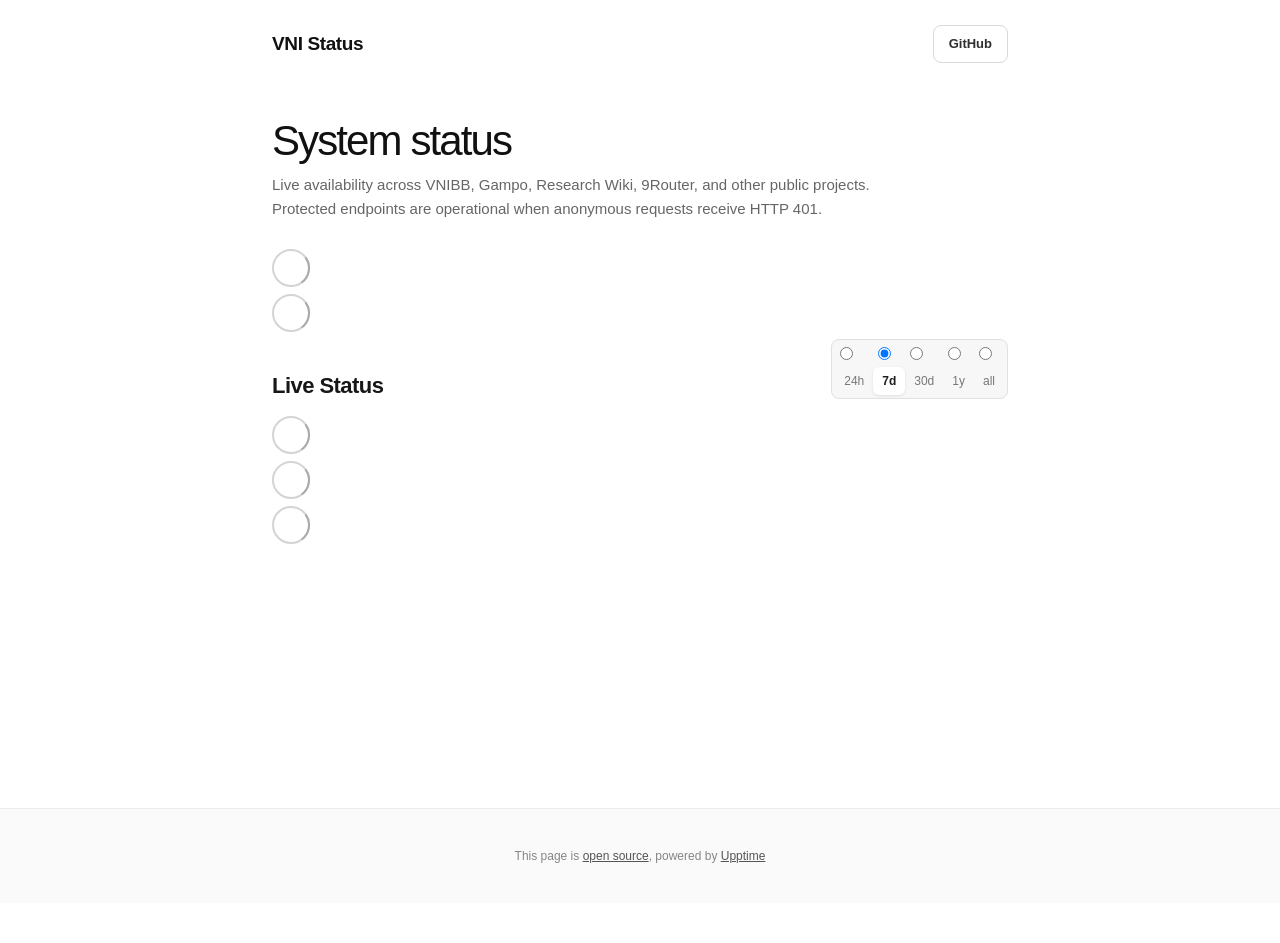
==== index.html @ 2957a6f5 "deploy: a6a28961c9b4fd5127e42d073a1a13f125edb643" ====
<!DOCTYPE html> <html lang=en> <head> <meta charset=utf-8> <meta content="width=device-width,initial-scale=1" name=viewport> <meta content=#333333 name=theme-color> <base href=/service-status/ > <link href=manifest.json rel=manifest crossorigin=use-credentials> <script>__SAPPER__={baseUrl:"/service-status",preloaded:[void 0,{}]};if('serviceWorker' in navigator)navigator.serviceWorker.register('/service-status/service-worker.js');(function(){try{eval("async function x(){}");var main="/service-status/client/client.18c6240b.js"}catch(e){main="/service-status/client/legacy/client.2d592651.js"};var s=document.createElement("script");try{new Function("if(0)import('')")();s.src=main;s.type="module";s.crossOrigin="use-credentials";}catch(e){s.src="/service-status/client/shimport@2.0.5.js";s.setAttribute("data-main",main);}document.head.appendChild(s);}());</script> <link href=client/client-31a52aa5.css rel=stylesheet><link href=client/createOctokit-a85f76c7.css rel=stylesheet><link href=client/index-b0b6455a.css rel=stylesheet> <title>VNI Services Status</title><link href="https://kitkitkittt.github.io/service-status/openai-status.css?v=service-groups-1" rel=stylesheet><link href=https://Kitkitkittt.github.io/service-status/global.css rel=stylesheet><link href=https://raw.githubusercontent.com/upptime/upptime/master/assets/upptime-icon.svg rel=icon type=image/svg><link href=/logo-192.png rel=icon type=image/png><script async defer src="https://kitkitkittt.github.io/service-status/uptime-bars.js?v=period-ranges-2"></script> <link href=/service-status/client/client.18c6240b.js rel=modulepreload as=script crossorigin=use-credentials><link href=/service-status/client/client-31a52aa5.css rel=preload as=style><link href=/service-status/client/index.d7fb2177.js rel=modulepreload as=script crossorigin=use-credentials><link href=/service-status/client/createOctokit.7832f230.js rel=modulepreload as=script crossorigin=use-credentials><link href=/service-status/client/inject_styles.803b7e80.js rel=modulepreload as=script crossorigin=use-credentials><link href=/service-status/client/createOctokit-a85f76c7.css rel=preload as=style><link href=/service-status/client/index-b0b6455a.css rel=preload as=style></head> <body> <div id=sapper> <nav class=svelte-a08hsz><div class="svelte-a08hsz container"> <ul class=svelte-a08hsz><li><a href=/service-status class=svelte-a08hsz target=_self>VNI Status</a> <li><a href=https://github.com/Kitkitkittt/service-status class=svelte-a08hsz target=_self>GitHub</a> </li> </ul></div> </nav> <main class=container> <header class=svelte-ngkazm><h1>System status</h1> <p class="svelte-ngkazm lead">Live availability across VNIBB, Gampo, Research Wiki, 9Router, and other public projects. Protected endpoints are operational when anonymous requests receive HTTP 401.</header> <section class=svelte-8lnl4f><div class="svelte-68jxue loading"><svg class=svelte-68jxue height=38 stroke=#aaa width=38 xmlns=http://www.w3.org/2000/svg><g fill=none fill-rule=evenodd><g stroke-width=2 transform="translate(1 1)"><circle cx=18 cy=18 r=18 stroke-opacity=.5></circle><path d="M36 18c0-9.94-8.06-18-18-18"><animateTransform attributeName=transform dur=1s from="0 18 18" repeatCount=indefinite to="360 18 18" type=rotate></animateTransform></path></g></g></svg></div> </section> <section class=svelte-8lnl4f><div class="svelte-68jxue loading"><svg class=svelte-68jxue height=38 stroke=#aaa width=38 xmlns=http://www.w3.org/2000/svg><g fill=none fill-rule=evenodd><g stroke-width=2 transform="translate(1 1)"><circle cx=18 cy=18 r=18 stroke-opacity=.5></circle><path d="M36 18c0-9.94-8.06-18-18-18"><animateTransform attributeName=transform dur=1s from="0 18 18" repeatCount=indefinite to="360 18 18" type=rotate></animateTransform></path></g></g></svg></div> </section> <div class="svelte-fqsq6s f changed"><h2>Live Status</h2> <form class="svelte-fqsq6s f r"><div><input class=svelte-fqsq6s id=data_day name=d type=radio value=day><label class=svelte-fqsq6s for=data_day>24h</label></div> <div><input class=svelte-fqsq6s id=data_week name=d type=radio value=week checked><label class=svelte-fqsq6s for=data_week>7d</label></div> <div><input class=svelte-fqsq6s id=data_month name=d type=radio value=month><label class=svelte-fqsq6s for=data_month>30d</label></div> <div><input class=svelte-fqsq6s id=data_year name=d type=radio value=year><label class=svelte-fqsq6s for=data_year>1y</label></div> <div><input class=svelte-fqsq6s id=data_all name=d type=radio value=all><label class=svelte-fqsq6s for=data_all>all</label></div></form></div> <section class="svelte-fqsq6s live-status"><div class="svelte-68jxue loading"><svg class=svelte-68jxue height=38 stroke=#aaa width=38 xmlns=http://www.w3.org/2000/svg><g fill=none fill-rule=evenodd><g stroke-width=2 transform="translate(1 1)"><circle cx=18 cy=18 r=18 stroke-opacity=.5></circle><path d="M36 18c0-9.94-8.06-18-18-18"><animateTransform attributeName=transform dur=1s from="0 18 18" repeatCount=indefinite to="360 18 18" type=rotate></animateTransform></path></g></g></svg></div> </section> <section><div class="svelte-68jxue loading"><svg class=svelte-68jxue height=38 stroke=#aaa width=38 xmlns=http://www.w3.org/2000/svg><g fill=none fill-rule=evenodd><g stroke-width=2 transform="translate(1 1)"><circle cx=18 cy=18 r=18 stroke-opacity=.5></circle><path d="M36 18c0-9.94-8.06-18-18-18"><animateTransform attributeName=transform dur=1s from="0 18 18" repeatCount=indefinite to="360 18 18" type=rotate></animateTransform></path></g></g></svg></div> </section> <section><div class="svelte-68jxue loading"><svg class=svelte-68jxue height=38 stroke=#aaa width=38 xmlns=http://www.w3.org/2000/svg><g fill=none fill-rule=evenodd><g stroke-width=2 transform="translate(1 1)"><circle cx=18 cy=18 r=18 stroke-opacity=.5></circle><path d="M36 18c0-9.94-8.06-18-18-18"><animateTransform attributeName=transform dur=1s from="0 18 18" repeatCount=indefinite to="360 18 18" type=rotate></animateTransform></path></g></g></svg></div></section></main> <footer class=svelte-jbr799><p>This page is <a href=https://github.com/Kitkitkittt/service-status>open source</a>, powered by <a href=https://upptime.js.org>Upptime</a></p> </footer></div> <script> try {
        if (typeof window !== "undefined" && window.navigator && navigator.serviceWorker) {
          navigator.serviceWorker.getRegistrations().then(function (registrations) {
            for (let registration of registrations) {
              registration.unregister();
            }
          });
        }
        if (typeof window !== "undefined" && "caches" in window) {
          caches.keys().then(function (keyList) {
            return Promise.all(
              keyList.map(function (key) {
                return caches.delete(key);
              })
            );
          });
        }
      } catch (error) {} </script>
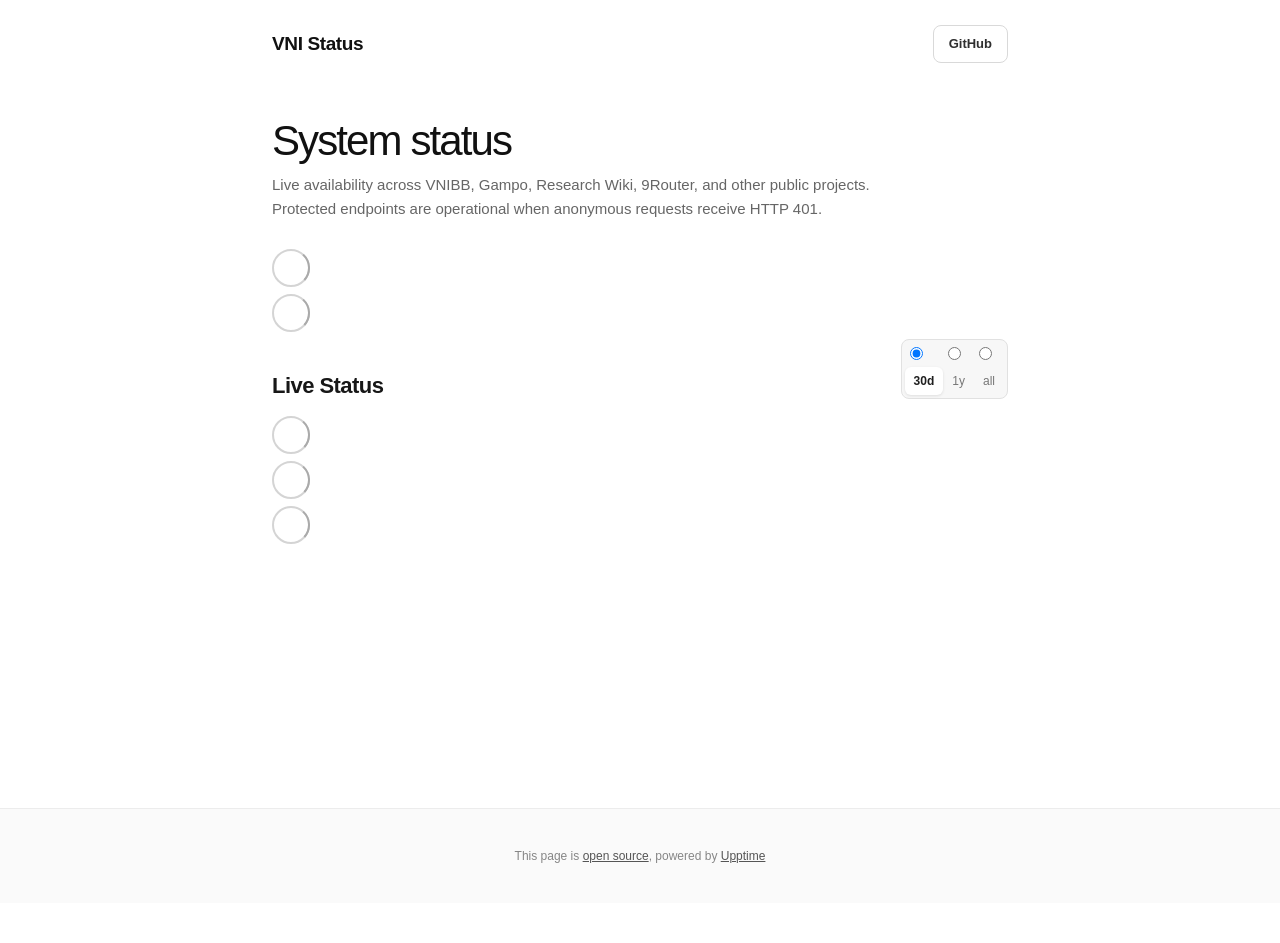
==== commit ab5ca9a1: "deploy: 122cdde318b73ad92b6c64d9d4e8ac5e7bbb1b31" ====
--- a/index.html
+++ b/index.html
@@ -1,4 +1,4 @@
-<!DOCTYPE html> <html lang=en> <head> <meta charset=utf-8> <meta content="width=device-width,initial-scale=1" name=viewport> <meta content=#333333 name=theme-color> <base href=/service-status/ > <link href=manifest.json rel=manifest crossorigin=use-credentials> <script>__SAPPER__={baseUrl:"/service-status",preloaded:[void 0,{}]};if('serviceWorker' in navigator)navigator.serviceWorker.register('/service-status/service-worker.js');(function(){try{eval("async function x(){}");var main="/service-status/client/client.18c6240b.js"}catch(e){main="/service-status/client/legacy/client.2d592651.js"};var s=document.createElement("script");try{new Function("if(0)import('')")();s.src=main;s.type="module";s.crossOrigin="use-credentials";}catch(e){s.src="/service-status/client/shimport@2.0.5.js";s.setAttribute("data-main",main);}document.head.appendChild(s);}());</script> <link href=client/client-31a52aa5.css rel=stylesheet><link href=client/createOctokit-a85f76c7.css rel=stylesheet><link href=client/index-b0b6455a.css rel=stylesheet> <title>VNI Services Status</title><link href="https://kitkitkittt.github.io/service-status/openai-status.css?v=service-groups-1" rel=stylesheet><link href=https://Kitkitkittt.github.io/service-status/global.css rel=stylesheet><link href=https://raw.githubusercontent.com/upptime/upptime/master/assets/upptime-icon.svg rel=icon type=image/svg><link href=/logo-192.png rel=icon type=image/png><script async defer src="https://kitkitkittt.github.io/service-status/uptime-bars.js?v=period-ranges-2"></script> <link href=/service-status/client/client.18c6240b.js rel=modulepreload as=script crossorigin=use-credentials><link href=/service-status/client/client-31a52aa5.css rel=preload as=style><link href=/service-status/client/index.d7fb2177.js rel=modulepreload as=script crossorigin=use-credentials><link href=/service-status/client/createOctokit.7832f230.js rel=modulepreload as=script crossorigin=use-credentials><link href=/service-status/client/inject_styles.803b7e80.js rel=modulepreload as=script crossorigin=use-credentials><link href=/service-status/client/createOctokit-a85f76c7.css rel=preload as=style><link href=/service-status/client/index-b0b6455a.css rel=preload as=style></head> <body> <div id=sapper> <nav class=svelte-a08hsz><div class="svelte-a08hsz container"> <ul class=svelte-a08hsz><li><a href=/service-status class=svelte-a08hsz target=_self>VNI Status</a> <li><a href=https://github.com/Kitkitkittt/service-status class=svelte-a08hsz target=_self>GitHub</a> </li> </ul></div> </nav> <main class=container> <header class=svelte-ngkazm><h1>System status</h1> <p class="svelte-ngkazm lead">Live availability across VNIBB, Gampo, Research Wiki, 9Router, and other public projects. Protected endpoints are operational when anonymous requests receive HTTP 401.</header> <section class=svelte-8lnl4f><div class="svelte-68jxue loading"><svg class=svelte-68jxue height=38 stroke=#aaa width=38 xmlns=http://www.w3.org/2000/svg><g fill=none fill-rule=evenodd><g stroke-width=2 transform="translate(1 1)"><circle cx=18 cy=18 r=18 stroke-opacity=.5></circle><path d="M36 18c0-9.94-8.06-18-18-18"><animateTransform attributeName=transform dur=1s from="0 18 18" repeatCount=indefinite to="360 18 18" type=rotate></animateTransform></path></g></g></svg></div> </section> <section class=svelte-8lnl4f><div class="svelte-68jxue loading"><svg class=svelte-68jxue height=38 stroke=#aaa width=38 xmlns=http://www.w3.org/2000/svg><g fill=none fill-rule=evenodd><g stroke-width=2 transform="translate(1 1)"><circle cx=18 cy=18 r=18 stroke-opacity=.5></circle><path d="M36 18c0-9.94-8.06-18-18-18"><animateTransform attributeName=transform dur=1s from="0 18 18" repeatCount=indefinite to="360 18 18" type=rotate></animateTransform></path></g></g></svg></div> </section> <div class="svelte-fqsq6s f changed"><h2>Live Status</h2> <form class="svelte-fqsq6s f r"><div><input class=svelte-fqsq6s id=data_day name=d type=radio value=day><label class=svelte-fqsq6s for=data_day>24h</label></div> <div><input class=svelte-fqsq6s id=data_week name=d type=radio value=week checked><label class=svelte-fqsq6s for=data_week>7d</label></div> <div><input class=svelte-fqsq6s id=data_month name=d type=radio value=month><label class=svelte-fqsq6s for=data_month>30d</label></div> <div><input class=svelte-fqsq6s id=data_year name=d type=radio value=year><label class=svelte-fqsq6s for=data_year>1y</label></div> <div><input class=svelte-fqsq6s id=data_all name=d type=radio value=all><label class=svelte-fqsq6s for=data_all>all</label></div></form></div> <section class="svelte-fqsq6s live-status"><div class="svelte-68jxue loading"><svg class=svelte-68jxue height=38 stroke=#aaa width=38 xmlns=http://www.w3.org/2000/svg><g fill=none fill-rule=evenodd><g stroke-width=2 transform="translate(1 1)"><circle cx=18 cy=18 r=18 stroke-opacity=.5></circle><path d="M36 18c0-9.94-8.06-18-18-18"><animateTransform attributeName=transform dur=1s from="0 18 18" repeatCount=indefinite to="360 18 18" type=rotate></animateTransform></path></g></g></svg></div> </section> <section><div class="svelte-68jxue loading"><svg class=svelte-68jxue height=38 stroke=#aaa width=38 xmlns=http://www.w3.org/2000/svg><g fill=none fill-rule=evenodd><g stroke-width=2 transform="translate(1 1)"><circle cx=18 cy=18 r=18 stroke-opacity=.5></circle><path d="M36 18c0-9.94-8.06-18-18-18"><animateTransform attributeName=transform dur=1s from="0 18 18" repeatCount=indefinite to="360 18 18" type=rotate></animateTransform></path></g></g></svg></div> </section> <section><div class="svelte-68jxue loading"><svg class=svelte-68jxue height=38 stroke=#aaa width=38 xmlns=http://www.w3.org/2000/svg><g fill=none fill-rule=evenodd><g stroke-width=2 transform="translate(1 1)"><circle cx=18 cy=18 r=18 stroke-opacity=.5></circle><path d="M36 18c0-9.94-8.06-18-18-18"><animateTransform attributeName=transform dur=1s from="0 18 18" repeatCount=indefinite to="360 18 18" type=rotate></animateTransform></path></g></g></svg></div></section></main> <footer class=svelte-jbr799><p>This page is <a href=https://github.com/Kitkitkittt/service-status>open source</a>, powered by <a href=https://upptime.js.org>Upptime</a></p> </footer></div> <script> try {
+<!DOCTYPE html> <html lang=en> <head> <meta charset=utf-8> <meta content="width=device-width,initial-scale=1" name=viewport> <meta content=#333333 name=theme-color> <base href=/service-status/ > <link href=manifest.json rel=manifest crossorigin=use-credentials> <script>__SAPPER__={baseUrl:"/service-status",preloaded:[void 0,{}]};if('serviceWorker' in navigator)navigator.serviceWorker.register('/service-status/service-worker.js');(function(){try{eval("async function x(){}");var main="/service-status/client/client.33b55b73.js"}catch(e){main="/service-status/client/legacy/client.ddbb6bd1.js"};var s=document.createElement("script");try{new Function("if(0)import('')")();s.src=main;s.type="module";s.crossOrigin="use-credentials";}catch(e){s.src="/service-status/client/shimport@2.0.5.js";s.setAttribute("data-main",main);}document.head.appendChild(s);}());</script> <link href=client/client-31a52aa5.css rel=stylesheet><link href=client/createOctokit-a85f76c7.css rel=stylesheet><link href=client/index-b0b6455a.css rel=stylesheet> <title>VNI Services Status</title><link href="https://kitkitkittt.github.io/service-status/openai-status.css?v=daily-ranges-3" rel=stylesheet><link href=https://Kitkitkittt.github.io/service-status/global.css rel=stylesheet><link href=https://raw.githubusercontent.com/upptime/upptime/master/assets/upptime-icon.svg rel=icon type=image/svg><link href=/logo-192.png rel=icon type=image/png><script async defer src="https://kitkitkittt.github.io/service-status/uptime-bars.js?v=daily-ranges-3"></script> <link href=/service-status/client/client.33b55b73.js rel=modulepreload as=script crossorigin=use-credentials><link href=/service-status/client/client-31a52aa5.css rel=preload as=style><link href=/service-status/client/index.6e7aa613.js rel=modulepreload as=script crossorigin=use-credentials><link href=/service-status/client/createOctokit.c6afd0a9.js rel=modulepreload as=script crossorigin=use-credentials><link href=/service-status/client/inject_styles.803b7e80.js rel=modulepreload as=script crossorigin=use-credentials><link href=/service-status/client/createOctokit-a85f76c7.css rel=preload as=style><link href=/service-status/client/index-b0b6455a.css rel=preload as=style></head> <body> <div id=sapper> <nav class=svelte-a08hsz><div class="svelte-a08hsz container"> <ul class=svelte-a08hsz><li><a href=/service-status class=svelte-a08hsz target=_self>VNI Status</a> <li><a href=https://github.com/Kitkitkittt/service-status class=svelte-a08hsz target=_self>GitHub</a> </li> </ul></div> </nav> <main class=container> <header class=svelte-ngkazm><h1>System status</h1> <p class="svelte-ngkazm lead">Live availability across VNIBB, Gampo, Research Wiki, 9Router, and other public projects. Protected endpoints are operational when anonymous requests receive HTTP 401.</header> <section class=svelte-8lnl4f><div class="svelte-68jxue loading"><svg class=svelte-68jxue height=38 stroke=#aaa width=38 xmlns=http://www.w3.org/2000/svg><g fill=none fill-rule=evenodd><g stroke-width=2 transform="translate(1 1)"><circle cx=18 cy=18 r=18 stroke-opacity=.5></circle><path d="M36 18c0-9.94-8.06-18-18-18"><animateTransform attributeName=transform dur=1s from="0 18 18" repeatCount=indefinite to="360 18 18" type=rotate></animateTransform></path></g></g></svg></div> </section> <section class=svelte-8lnl4f><div class="svelte-68jxue loading"><svg class=svelte-68jxue height=38 stroke=#aaa width=38 xmlns=http://www.w3.org/2000/svg><g fill=none fill-rule=evenodd><g stroke-width=2 transform="translate(1 1)"><circle cx=18 cy=18 r=18 stroke-opacity=.5></circle><path d="M36 18c0-9.94-8.06-18-18-18"><animateTransform attributeName=transform dur=1s from="0 18 18" repeatCount=indefinite to="360 18 18" type=rotate></animateTransform></path></g></g></svg></div> </section> <div class="svelte-fqsq6s f changed"><h2>Live Status</h2> <form class="svelte-fqsq6s f r"><div><input class=svelte-fqsq6s id=data_day name=d type=radio value=day><label class=svelte-fqsq6s for=data_day>24h</label></div> <div><input class=svelte-fqsq6s id=data_week name=d type=radio value=week checked><label class=svelte-fqsq6s for=data_week>7d</label></div> <div><input class=svelte-fqsq6s id=data_month name=d type=radio value=month><label class=svelte-fqsq6s for=data_month>30d</label></div> <div><input class=svelte-fqsq6s id=data_year name=d type=radio value=year><label class=svelte-fqsq6s for=data_year>1y</label></div> <div><input class=svelte-fqsq6s id=data_all name=d type=radio value=all><label class=svelte-fqsq6s for=data_all>all</label></div></form></div> <section class="svelte-fqsq6s live-status"><div class="svelte-68jxue loading"><svg class=svelte-68jxue height=38 stroke=#aaa width=38 xmlns=http://www.w3.org/2000/svg><g fill=none fill-rule=evenodd><g stroke-width=2 transform="translate(1 1)"><circle cx=18 cy=18 r=18 stroke-opacity=.5></circle><path d="M36 18c0-9.94-8.06-18-18-18"><animateTransform attributeName=transform dur=1s from="0 18 18" repeatCount=indefinite to="360 18 18" type=rotate></animateTransform></path></g></g></svg></div> </section> <section><div class="svelte-68jxue loading"><svg class=svelte-68jxue height=38 stroke=#aaa width=38 xmlns=http://www.w3.org/2000/svg><g fill=none fill-rule=evenodd><g stroke-width=2 transform="translate(1 1)"><circle cx=18 cy=18 r=18 stroke-opacity=.5></circle><path d="M36 18c0-9.94-8.06-18-18-18"><animateTransform attributeName=transform dur=1s from="0 18 18" repeatCount=indefinite to="360 18 18" type=rotate></animateTransform></path></g></g></svg></div> </section> <section><div class="svelte-68jxue loading"><svg class=svelte-68jxue height=38 stroke=#aaa width=38 xmlns=http://www.w3.org/2000/svg><g fill=none fill-rule=evenodd><g stroke-width=2 transform="translate(1 1)"><circle cx=18 cy=18 r=18 stroke-opacity=.5></circle><path d="M36 18c0-9.94-8.06-18-18-18"><animateTransform attributeName=transform dur=1s from="0 18 18" repeatCount=indefinite to="360 18 18" type=rotate></animateTransform></path></g></g></svg></div></section></main> <footer class=svelte-jbr799><p>This page is <a href=https://github.com/Kitkitkittt/service-status>open source</a>, powered by <a href=https://upptime.js.org>Upptime</a></p> </footer></div> <script> try {
         if (typeof window !== "undefined" && window.navigator && navigator.serviceWorker) {
           navigator.serviceWorker.getRegistrations().then(function (registrations) {
             for (let registration of registrations) {
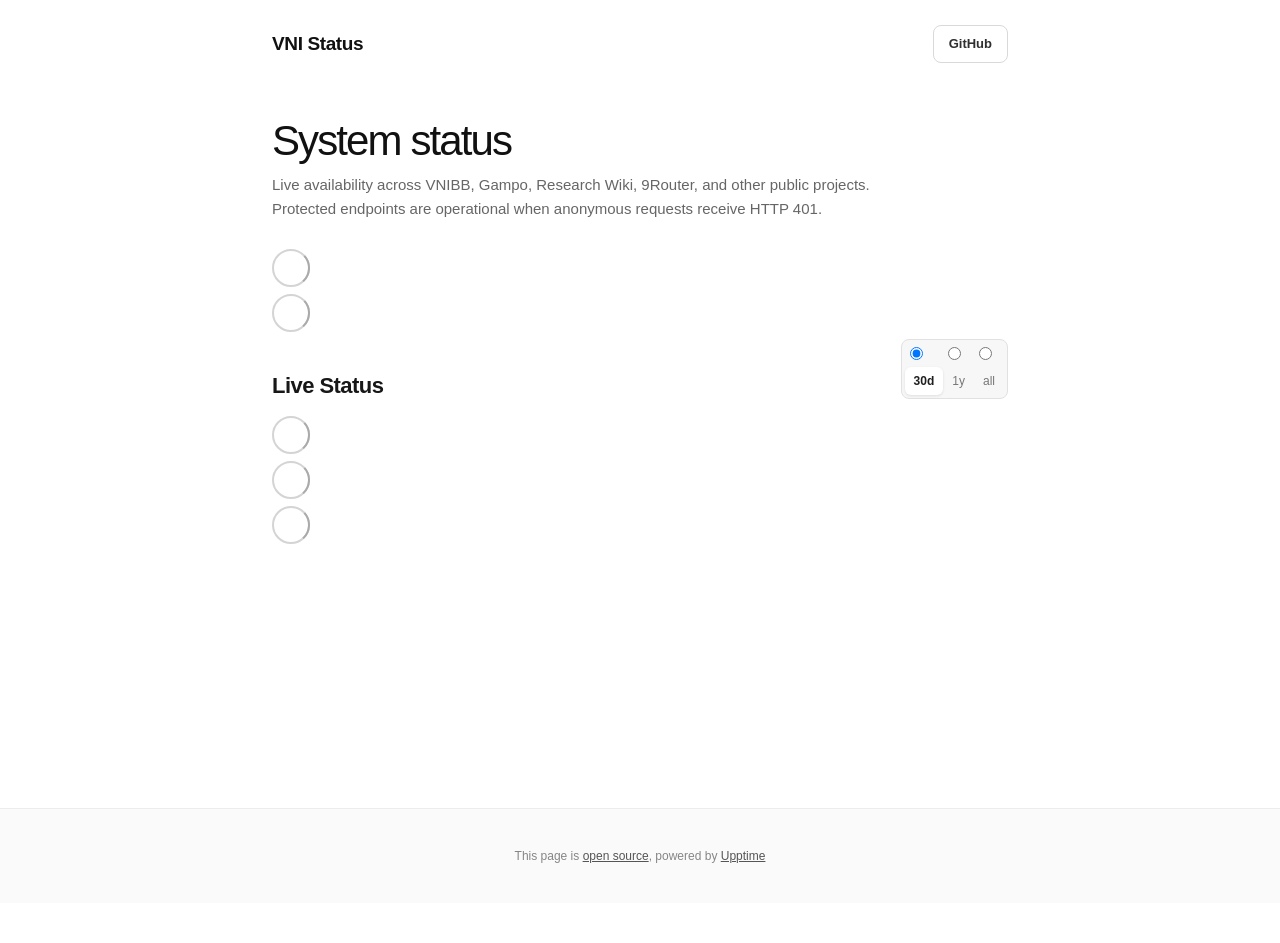
==== commit ca4a152a: "deploy: 501668cdab291807eb39487d0cf50eb3e7e641a6" ====
--- a/index.html
+++ b/index.html
@@ -1,4 +1,4 @@
-<!DOCTYPE html> <html lang=en> <head> <meta charset=utf-8> <meta content="width=device-width,initial-scale=1" name=viewport> <meta content=#333333 name=theme-color> <base href=/service-status/ > <link href=manifest.json rel=manifest crossorigin=use-credentials> <script>__SAPPER__={baseUrl:"/service-status",preloaded:[void 0,{}]};if('serviceWorker' in navigator)navigator.serviceWorker.register('/service-status/service-worker.js');(function(){try{eval("async function x(){}");var main="/service-status/client/client.33b55b73.js"}catch(e){main="/service-status/client/legacy/client.ddbb6bd1.js"};var s=document.createElement("script");try{new Function("if(0)import('')")();s.src=main;s.type="module";s.crossOrigin="use-credentials";}catch(e){s.src="/service-status/client/shimport@2.0.5.js";s.setAttribute("data-main",main);}document.head.appendChild(s);}());</script> <link href=client/client-31a52aa5.css rel=stylesheet><link href=client/createOctokit-a85f76c7.css rel=stylesheet><link href=client/index-b0b6455a.css rel=stylesheet> <title>VNI Services Status</title><link href="https://kitkitkittt.github.io/service-status/openai-status.css?v=daily-ranges-3" rel=stylesheet><link href=https://Kitkitkittt.github.io/service-status/global.css rel=stylesheet><link href=https://raw.githubusercontent.com/upptime/upptime/master/assets/upptime-icon.svg rel=icon type=image/svg><link href=/logo-192.png rel=icon type=image/png><script async defer src="https://kitkitkittt.github.io/service-status/uptime-bars.js?v=daily-ranges-3"></script> <link href=/service-status/client/client.33b55b73.js rel=modulepreload as=script crossorigin=use-credentials><link href=/service-status/client/client-31a52aa5.css rel=preload as=style><link href=/service-status/client/index.6e7aa613.js rel=modulepreload as=script crossorigin=use-credentials><link href=/service-status/client/createOctokit.c6afd0a9.js rel=modulepreload as=script crossorigin=use-credentials><link href=/service-status/client/inject_styles.803b7e80.js rel=modulepreload as=script crossorigin=use-credentials><link href=/service-status/client/createOctokit-a85f76c7.css rel=preload as=style><link href=/service-status/client/index-b0b6455a.css rel=preload as=style></head> <body> <div id=sapper> <nav class=svelte-a08hsz><div class="svelte-a08hsz container"> <ul class=svelte-a08hsz><li><a href=/service-status class=svelte-a08hsz target=_self>VNI Status</a> <li><a href=https://github.com/Kitkitkittt/service-status class=svelte-a08hsz target=_self>GitHub</a> </li> </ul></div> </nav> <main class=container> <header class=svelte-ngkazm><h1>System status</h1> <p class="svelte-ngkazm lead">Live availability across VNIBB, Gampo, Research Wiki, 9Router, and other public projects. Protected endpoints are operational when anonymous requests receive HTTP 401.</header> <section class=svelte-8lnl4f><div class="svelte-68jxue loading"><svg class=svelte-68jxue height=38 stroke=#aaa width=38 xmlns=http://www.w3.org/2000/svg><g fill=none fill-rule=evenodd><g stroke-width=2 transform="translate(1 1)"><circle cx=18 cy=18 r=18 stroke-opacity=.5></circle><path d="M36 18c0-9.94-8.06-18-18-18"><animateTransform attributeName=transform dur=1s from="0 18 18" repeatCount=indefinite to="360 18 18" type=rotate></animateTransform></path></g></g></svg></div> </section> <section class=svelte-8lnl4f><div class="svelte-68jxue loading"><svg class=svelte-68jxue height=38 stroke=#aaa width=38 xmlns=http://www.w3.org/2000/svg><g fill=none fill-rule=evenodd><g stroke-width=2 transform="translate(1 1)"><circle cx=18 cy=18 r=18 stroke-opacity=.5></circle><path d="M36 18c0-9.94-8.06-18-18-18"><animateTransform attributeName=transform dur=1s from="0 18 18" repeatCount=indefinite to="360 18 18" type=rotate></animateTransform></path></g></g></svg></div> </section> <div class="svelte-fqsq6s f changed"><h2>Live Status</h2> <form class="svelte-fqsq6s f r"><div><input class=svelte-fqsq6s id=data_day name=d type=radio value=day><label class=svelte-fqsq6s for=data_day>24h</label></div> <div><input class=svelte-fqsq6s id=data_week name=d type=radio value=week checked><label class=svelte-fqsq6s for=data_week>7d</label></div> <div><input class=svelte-fqsq6s id=data_month name=d type=radio value=month><label class=svelte-fqsq6s for=data_month>30d</label></div> <div><input class=svelte-fqsq6s id=data_year name=d type=radio value=year><label class=svelte-fqsq6s for=data_year>1y</label></div> <div><input class=svelte-fqsq6s id=data_all name=d type=radio value=all><label class=svelte-fqsq6s for=data_all>all</label></div></form></div> <section class="svelte-fqsq6s live-status"><div class="svelte-68jxue loading"><svg class=svelte-68jxue height=38 stroke=#aaa width=38 xmlns=http://www.w3.org/2000/svg><g fill=none fill-rule=evenodd><g stroke-width=2 transform="translate(1 1)"><circle cx=18 cy=18 r=18 stroke-opacity=.5></circle><path d="M36 18c0-9.94-8.06-18-18-18"><animateTransform attributeName=transform dur=1s from="0 18 18" repeatCount=indefinite to="360 18 18" type=rotate></animateTransform></path></g></g></svg></div> </section> <section><div class="svelte-68jxue loading"><svg class=svelte-68jxue height=38 stroke=#aaa width=38 xmlns=http://www.w3.org/2000/svg><g fill=none fill-rule=evenodd><g stroke-width=2 transform="translate(1 1)"><circle cx=18 cy=18 r=18 stroke-opacity=.5></circle><path d="M36 18c0-9.94-8.06-18-18-18"><animateTransform attributeName=transform dur=1s from="0 18 18" repeatCount=indefinite to="360 18 18" type=rotate></animateTransform></path></g></g></svg></div> </section> <section><div class="svelte-68jxue loading"><svg class=svelte-68jxue height=38 stroke=#aaa width=38 xmlns=http://www.w3.org/2000/svg><g fill=none fill-rule=evenodd><g stroke-width=2 transform="translate(1 1)"><circle cx=18 cy=18 r=18 stroke-opacity=.5></circle><path d="M36 18c0-9.94-8.06-18-18-18"><animateTransform attributeName=transform dur=1s from="0 18 18" repeatCount=indefinite to="360 18 18" type=rotate></animateTransform></path></g></g></svg></div></section></main> <footer class=svelte-jbr799><p>This page is <a href=https://github.com/Kitkitkittt/service-status>open source</a>, powered by <a href=https://upptime.js.org>Upptime</a></p> </footer></div> <script> try {
+<!DOCTYPE html> <html lang=en> <head> <meta charset=utf-8> <meta content="width=device-width,initial-scale=1" name=viewport> <meta content=#333333 name=theme-color> <base href=/service-status/ > <link href=manifest.json rel=manifest crossorigin=use-credentials> <script>__SAPPER__={baseUrl:"/service-status",preloaded:[void 0,{}]};if('serviceWorker' in navigator)navigator.serviceWorker.register('/service-status/service-worker.js');(function(){try{eval("async function x(){}");var main="/service-status/client/client.148e3769.js"}catch(e){main="/service-status/client/legacy/client.afd98210.js"};var s=document.createElement("script");try{new Function("if(0)import('')")();s.src=main;s.type="module";s.crossOrigin="use-credentials";}catch(e){s.src="/service-status/client/shimport@2.0.5.js";s.setAttribute("data-main",main);}document.head.appendChild(s);}());</script> <link href=client/client-31a52aa5.css rel=stylesheet><link href=client/createOctokit-a85f76c7.css rel=stylesheet><link href=client/index-b0b6455a.css rel=stylesheet> <title>VNI Services Status</title><link href="https://kitkitkittt.github.io/service-status/openai-status.css?v=daily-ranges-3" rel=stylesheet><link href=https://Kitkitkittt.github.io/service-status/global.css rel=stylesheet><link href=https://raw.githubusercontent.com/upptime/upptime/master/assets/upptime-icon.svg rel=icon type=image/svg><link href=/logo-192.png rel=icon type=image/png><script async defer src="https://kitkitkittt.github.io/service-status/uptime-bars.js?v=daily-ranges-3"></script> <link href=/service-status/client/client.148e3769.js rel=modulepreload as=script crossorigin=use-credentials><link href=/service-status/client/client-31a52aa5.css rel=preload as=style><link href=/service-status/client/index.644ddbb0.js rel=modulepreload as=script crossorigin=use-credentials><link href=/service-status/client/createOctokit.9d177245.js rel=modulepreload as=script crossorigin=use-credentials><link href=/service-status/client/inject_styles.803b7e80.js rel=modulepreload as=script crossorigin=use-credentials><link href=/service-status/client/createOctokit-a85f76c7.css rel=preload as=style><link href=/service-status/client/index-b0b6455a.css rel=preload as=style></head> <body> <div id=sapper> <nav class=svelte-a08hsz><div class="svelte-a08hsz container"> <ul class=svelte-a08hsz><li><a href=/service-status class=svelte-a08hsz target=_self>VNI Status</a> <li><a href=https://github.com/Kitkitkittt/service-status class=svelte-a08hsz target=_self>GitHub</a> </li> </ul></div> </nav> <main class=container> <header class=svelte-ngkazm><h1>System status</h1> <p class="svelte-ngkazm lead">Live availability across VNIBB, Gampo, Research Wiki, 9Router, and other public projects. Protected endpoints are operational when anonymous requests receive HTTP 401.</header> <section class=svelte-8lnl4f><div class="svelte-68jxue loading"><svg class=svelte-68jxue height=38 stroke=#aaa width=38 xmlns=http://www.w3.org/2000/svg><g fill=none fill-rule=evenodd><g stroke-width=2 transform="translate(1 1)"><circle cx=18 cy=18 r=18 stroke-opacity=.5></circle><path d="M36 18c0-9.94-8.06-18-18-18"><animateTransform attributeName=transform dur=1s from="0 18 18" repeatCount=indefinite to="360 18 18" type=rotate></animateTransform></path></g></g></svg></div> </section> <section class=svelte-8lnl4f><div class="svelte-68jxue loading"><svg class=svelte-68jxue height=38 stroke=#aaa width=38 xmlns=http://www.w3.org/2000/svg><g fill=none fill-rule=evenodd><g stroke-width=2 transform="translate(1 1)"><circle cx=18 cy=18 r=18 stroke-opacity=.5></circle><path d="M36 18c0-9.94-8.06-18-18-18"><animateTransform attributeName=transform dur=1s from="0 18 18" repeatCount=indefinite to="360 18 18" type=rotate></animateTransform></path></g></g></svg></div> </section> <div class="svelte-fqsq6s f changed"><h2>Live Status</h2> <form class="svelte-fqsq6s f r"><div><input class=svelte-fqsq6s id=data_day name=d type=radio value=day><label class=svelte-fqsq6s for=data_day>24h</label></div> <div><input class=svelte-fqsq6s id=data_week name=d type=radio value=week checked><label class=svelte-fqsq6s for=data_week>7d</label></div> <div><input class=svelte-fqsq6s id=data_month name=d type=radio value=month><label class=svelte-fqsq6s for=data_month>30d</label></div> <div><input class=svelte-fqsq6s id=data_year name=d type=radio value=year><label class=svelte-fqsq6s for=data_year>1y</label></div> <div><input class=svelte-fqsq6s id=data_all name=d type=radio value=all><label class=svelte-fqsq6s for=data_all>all</label></div></form></div> <section class="svelte-fqsq6s live-status"><div class="svelte-68jxue loading"><svg class=svelte-68jxue height=38 stroke=#aaa width=38 xmlns=http://www.w3.org/2000/svg><g fill=none fill-rule=evenodd><g stroke-width=2 transform="translate(1 1)"><circle cx=18 cy=18 r=18 stroke-opacity=.5></circle><path d="M36 18c0-9.94-8.06-18-18-18"><animateTransform attributeName=transform dur=1s from="0 18 18" repeatCount=indefinite to="360 18 18" type=rotate></animateTransform></path></g></g></svg></div> </section> <section><div class="svelte-68jxue loading"><svg class=svelte-68jxue height=38 stroke=#aaa width=38 xmlns=http://www.w3.org/2000/svg><g fill=none fill-rule=evenodd><g stroke-width=2 transform="translate(1 1)"><circle cx=18 cy=18 r=18 stroke-opacity=.5></circle><path d="M36 18c0-9.94-8.06-18-18-18"><animateTransform attributeName=transform dur=1s from="0 18 18" repeatCount=indefinite to="360 18 18" type=rotate></animateTransform></path></g></g></svg></div> </section> <section><div class="svelte-68jxue loading"><svg class=svelte-68jxue height=38 stroke=#aaa width=38 xmlns=http://www.w3.org/2000/svg><g fill=none fill-rule=evenodd><g stroke-width=2 transform="translate(1 1)"><circle cx=18 cy=18 r=18 stroke-opacity=.5></circle><path d="M36 18c0-9.94-8.06-18-18-18"><animateTransform attributeName=transform dur=1s from="0 18 18" repeatCount=indefinite to="360 18 18" type=rotate></animateTransform></path></g></g></svg></div></section></main> <footer class=svelte-jbr799><p>This page is <a href=https://github.com/Kitkitkittt/service-status>open source</a>, powered by <a href=https://upptime.js.org>Upptime</a></p> </footer></div> <script> try {
         if (typeof window !== "undefined" && window.navigator && navigator.serviceWorker) {
           navigator.serviceWorker.getRegistrations().then(function (registrations) {
             for (let registration of registrations) {
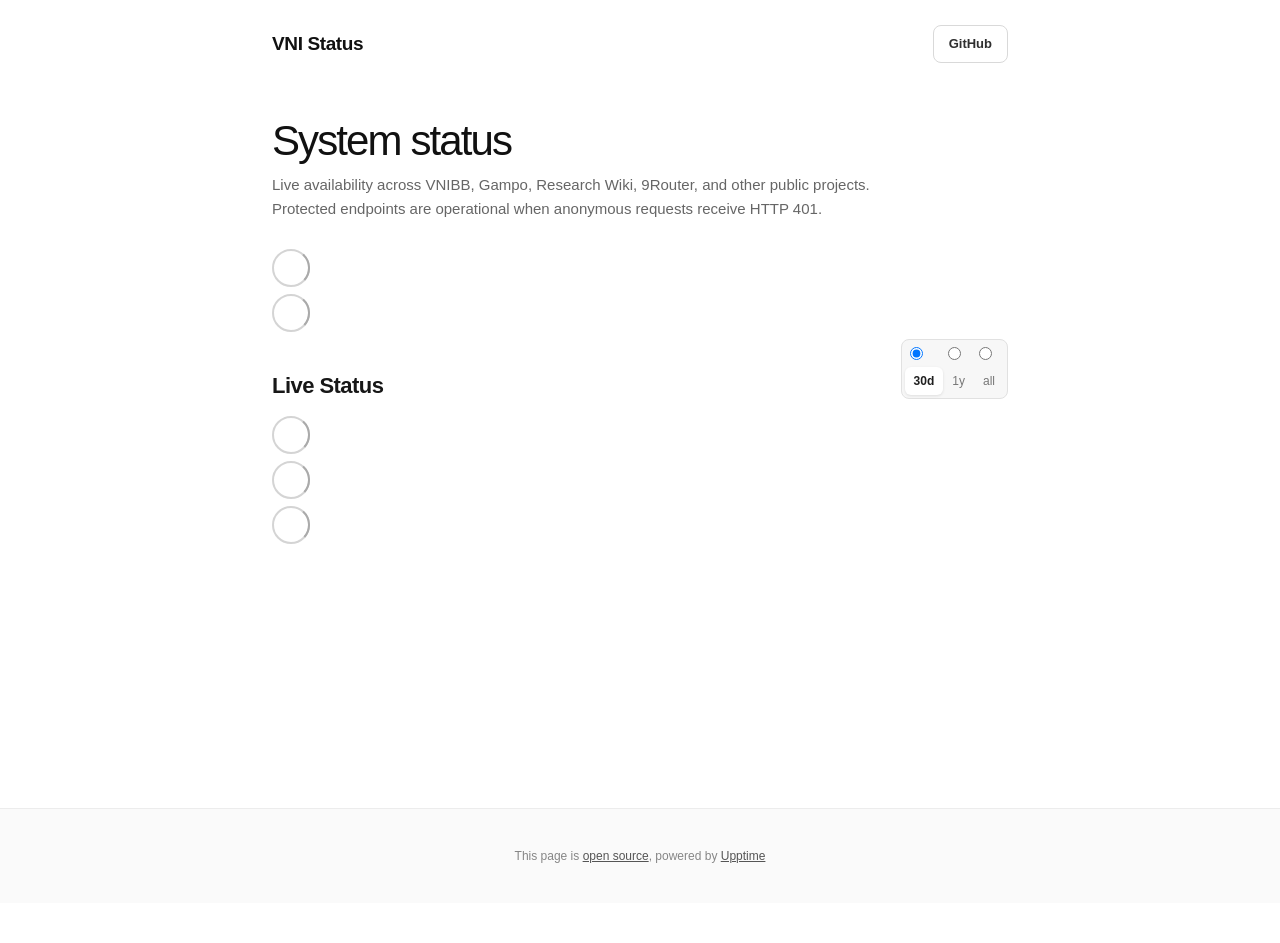
==== commit be2d8d2b: "deploy: 026579f44ce4ff570d7ee49de1a3022f8265bba6" ====
--- a/index.html
+++ b/index.html
@@ -1,4 +1,4 @@
-<!DOCTYPE html> <html lang=en> <head> <meta charset=utf-8> <meta content="width=device-width,initial-scale=1" name=viewport> <meta content=#333333 name=theme-color> <base href=/service-status/ > <link href=manifest.json rel=manifest crossorigin=use-credentials> <script>__SAPPER__={baseUrl:"/service-status",preloaded:[void 0,{}]};if('serviceWorker' in navigator)navigator.serviceWorker.register('/service-status/service-worker.js');(function(){try{eval("async function x(){}");var main="/service-status/client/client.148e3769.js"}catch(e){main="/service-status/client/legacy/client.afd98210.js"};var s=document.createElement("script");try{new Function("if(0)import('')")();s.src=main;s.type="module";s.crossOrigin="use-credentials";}catch(e){s.src="/service-status/client/shimport@2.0.5.js";s.setAttribute("data-main",main);}document.head.appendChild(s);}());</script> <link href=client/client-31a52aa5.css rel=stylesheet><link href=client/createOctokit-a85f76c7.css rel=stylesheet><link href=client/index-b0b6455a.css rel=stylesheet> <title>VNI Services Status</title><link href="https://kitkitkittt.github.io/service-status/openai-status.css?v=daily-ranges-3" rel=stylesheet><link href=https://Kitkitkittt.github.io/service-status/global.css rel=stylesheet><link href=https://raw.githubusercontent.com/upptime/upptime/master/assets/upptime-icon.svg rel=icon type=image/svg><link href=/logo-192.png rel=icon type=image/png><script async defer src="https://kitkitkittt.github.io/service-status/uptime-bars.js?v=daily-ranges-3"></script> <link href=/service-status/client/client.148e3769.js rel=modulepreload as=script crossorigin=use-credentials><link href=/service-status/client/client-31a52aa5.css rel=preload as=style><link href=/service-status/client/index.644ddbb0.js rel=modulepreload as=script crossorigin=use-credentials><link href=/service-status/client/createOctokit.9d177245.js rel=modulepreload as=script crossorigin=use-credentials><link href=/service-status/client/inject_styles.803b7e80.js rel=modulepreload as=script crossorigin=use-credentials><link href=/service-status/client/createOctokit-a85f76c7.css rel=preload as=style><link href=/service-status/client/index-b0b6455a.css rel=preload as=style></head> <body> <div id=sapper> <nav class=svelte-a08hsz><div class="svelte-a08hsz container"> <ul class=svelte-a08hsz><li><a href=/service-status class=svelte-a08hsz target=_self>VNI Status</a> <li><a href=https://github.com/Kitkitkittt/service-status class=svelte-a08hsz target=_self>GitHub</a> </li> </ul></div> </nav> <main class=container> <header class=svelte-ngkazm><h1>System status</h1> <p class="svelte-ngkazm lead">Live availability across VNIBB, Gampo, Research Wiki, 9Router, and other public projects. Protected endpoints are operational when anonymous requests receive HTTP 401.</header> <section class=svelte-8lnl4f><div class="svelte-68jxue loading"><svg class=svelte-68jxue height=38 stroke=#aaa width=38 xmlns=http://www.w3.org/2000/svg><g fill=none fill-rule=evenodd><g stroke-width=2 transform="translate(1 1)"><circle cx=18 cy=18 r=18 stroke-opacity=.5></circle><path d="M36 18c0-9.94-8.06-18-18-18"><animateTransform attributeName=transform dur=1s from="0 18 18" repeatCount=indefinite to="360 18 18" type=rotate></animateTransform></path></g></g></svg></div> </section> <section class=svelte-8lnl4f><div class="svelte-68jxue loading"><svg class=svelte-68jxue height=38 stroke=#aaa width=38 xmlns=http://www.w3.org/2000/svg><g fill=none fill-rule=evenodd><g stroke-width=2 transform="translate(1 1)"><circle cx=18 cy=18 r=18 stroke-opacity=.5></circle><path d="M36 18c0-9.94-8.06-18-18-18"><animateTransform attributeName=transform dur=1s from="0 18 18" repeatCount=indefinite to="360 18 18" type=rotate></animateTransform></path></g></g></svg></div> </section> <div class="svelte-fqsq6s f changed"><h2>Live Status</h2> <form class="svelte-fqsq6s f r"><div><input class=svelte-fqsq6s id=data_day name=d type=radio value=day><label class=svelte-fqsq6s for=data_day>24h</label></div> <div><input class=svelte-fqsq6s id=data_week name=d type=radio value=week checked><label class=svelte-fqsq6s for=data_week>7d</label></div> <div><input class=svelte-fqsq6s id=data_month name=d type=radio value=month><label class=svelte-fqsq6s for=data_month>30d</label></div> <div><input class=svelte-fqsq6s id=data_year name=d type=radio value=year><label class=svelte-fqsq6s for=data_year>1y</label></div> <div><input class=svelte-fqsq6s id=data_all name=d type=radio value=all><label class=svelte-fqsq6s for=data_all>all</label></div></form></div> <section class="svelte-fqsq6s live-status"><div class="svelte-68jxue loading"><svg class=svelte-68jxue height=38 stroke=#aaa width=38 xmlns=http://www.w3.org/2000/svg><g fill=none fill-rule=evenodd><g stroke-width=2 transform="translate(1 1)"><circle cx=18 cy=18 r=18 stroke-opacity=.5></circle><path d="M36 18c0-9.94-8.06-18-18-18"><animateTransform attributeName=transform dur=1s from="0 18 18" repeatCount=indefinite to="360 18 18" type=rotate></animateTransform></path></g></g></svg></div> </section> <section><div class="svelte-68jxue loading"><svg class=svelte-68jxue height=38 stroke=#aaa width=38 xmlns=http://www.w3.org/2000/svg><g fill=none fill-rule=evenodd><g stroke-width=2 transform="translate(1 1)"><circle cx=18 cy=18 r=18 stroke-opacity=.5></circle><path d="M36 18c0-9.94-8.06-18-18-18"><animateTransform attributeName=transform dur=1s from="0 18 18" repeatCount=indefinite to="360 18 18" type=rotate></animateTransform></path></g></g></svg></div> </section> <section><div class="svelte-68jxue loading"><svg class=svelte-68jxue height=38 stroke=#aaa width=38 xmlns=http://www.w3.org/2000/svg><g fill=none fill-rule=evenodd><g stroke-width=2 transform="translate(1 1)"><circle cx=18 cy=18 r=18 stroke-opacity=.5></circle><path d="M36 18c0-9.94-8.06-18-18-18"><animateTransform attributeName=transform dur=1s from="0 18 18" repeatCount=indefinite to="360 18 18" type=rotate></animateTransform></path></g></g></svg></div></section></main> <footer class=svelte-jbr799><p>This page is <a href=https://github.com/Kitkitkittt/service-status>open source</a>, powered by <a href=https://upptime.js.org>Upptime</a></p> </footer></div> <script> try {
+<!DOCTYPE html> <html lang=en> <head> <meta charset=utf-8> <meta content="width=device-width,initial-scale=1" name=viewport> <meta content=#333333 name=theme-color> <base href=/service-status/ > <link href=manifest.json rel=manifest crossorigin=use-credentials> <script>__SAPPER__={baseUrl:"/service-status",preloaded:[void 0,{}]};if('serviceWorker' in navigator)navigator.serviceWorker.register('/service-status/service-worker.js');(function(){try{eval("async function x(){}");var main="/service-status/client/client.aae423c7.js"}catch(e){main="/service-status/client/legacy/client.8331f43a.js"};var s=document.createElement("script");try{new Function("if(0)import('')")();s.src=main;s.type="module";s.crossOrigin="use-credentials";}catch(e){s.src="/service-status/client/shimport@2.0.5.js";s.setAttribute("data-main",main);}document.head.appendChild(s);}());</script> <link href=client/client-31a52aa5.css rel=stylesheet><link href=client/createOctokit-a85f76c7.css rel=stylesheet><link href=client/index-b0b6455a.css rel=stylesheet> <title>VNI Services Status</title><link href="https://kitkitkittt.github.io/service-status/openai-status.css?v=daily-ranges-3" rel=stylesheet><link href=https://Kitkitkittt.github.io/service-status/global.css rel=stylesheet><link href=https://raw.githubusercontent.com/upptime/upptime/master/assets/upptime-icon.svg rel=icon type=image/svg><link href=/logo-192.png rel=icon type=image/png><script async defer src="https://kitkitkittt.github.io/service-status/uptime-bars.js?v=daily-ranges-3"></script> <link href=/service-status/client/client.aae423c7.js rel=modulepreload as=script crossorigin=use-credentials><link href=/service-status/client/client-31a52aa5.css rel=preload as=style><link href=/service-status/client/index.ff7ea92b.js rel=modulepreload as=script crossorigin=use-credentials><link href=/service-status/client/createOctokit.ca31615f.js rel=modulepreload as=script crossorigin=use-credentials><link href=/service-status/client/inject_styles.803b7e80.js rel=modulepreload as=script crossorigin=use-credentials><link href=/service-status/client/createOctokit-a85f76c7.css rel=preload as=style><link href=/service-status/client/index-b0b6455a.css rel=preload as=style></head> <body> <div id=sapper> <nav class=svelte-a08hsz><div class="svelte-a08hsz container"> <ul class=svelte-a08hsz><li><a href=/service-status class=svelte-a08hsz target=_self>VNI Status</a> <li><a href=https://github.com/Kitkitkittt/service-status class=svelte-a08hsz target=_self>GitHub</a> </li> </ul></div> </nav> <main class=container> <header class=svelte-ngkazm><h1>System status</h1> <p class="svelte-ngkazm lead">Live availability across VNIBB, Gampo, Research Wiki, 9Router, and other public projects. Protected endpoints are operational when anonymous requests receive HTTP 401.</header> <section class=svelte-8lnl4f><div class="svelte-68jxue loading"><svg class=svelte-68jxue height=38 stroke=#aaa width=38 xmlns=http://www.w3.org/2000/svg><g fill=none fill-rule=evenodd><g stroke-width=2 transform="translate(1 1)"><circle cx=18 cy=18 r=18 stroke-opacity=.5></circle><path d="M36 18c0-9.94-8.06-18-18-18"><animateTransform attributeName=transform dur=1s from="0 18 18" repeatCount=indefinite to="360 18 18" type=rotate></animateTransform></path></g></g></svg></div> </section> <section class=svelte-8lnl4f><div class="svelte-68jxue loading"><svg class=svelte-68jxue height=38 stroke=#aaa width=38 xmlns=http://www.w3.org/2000/svg><g fill=none fill-rule=evenodd><g stroke-width=2 transform="translate(1 1)"><circle cx=18 cy=18 r=18 stroke-opacity=.5></circle><path d="M36 18c0-9.94-8.06-18-18-18"><animateTransform attributeName=transform dur=1s from="0 18 18" repeatCount=indefinite to="360 18 18" type=rotate></animateTransform></path></g></g></svg></div> </section> <div class="svelte-fqsq6s f changed"><h2>Live Status</h2> <form class="svelte-fqsq6s f r"><div><input class=svelte-fqsq6s id=data_day name=d type=radio value=day><label class=svelte-fqsq6s for=data_day>24h</label></div> <div><input class=svelte-fqsq6s id=data_week name=d type=radio value=week checked><label class=svelte-fqsq6s for=data_week>7d</label></div> <div><input class=svelte-fqsq6s id=data_month name=d type=radio value=month><label class=svelte-fqsq6s for=data_month>30d</label></div> <div><input class=svelte-fqsq6s id=data_year name=d type=radio value=year><label class=svelte-fqsq6s for=data_year>1y</label></div> <div><input class=svelte-fqsq6s id=data_all name=d type=radio value=all><label class=svelte-fqsq6s for=data_all>all</label></div></form></div> <section class="svelte-fqsq6s live-status"><div class="svelte-68jxue loading"><svg class=svelte-68jxue height=38 stroke=#aaa width=38 xmlns=http://www.w3.org/2000/svg><g fill=none fill-rule=evenodd><g stroke-width=2 transform="translate(1 1)"><circle cx=18 cy=18 r=18 stroke-opacity=.5></circle><path d="M36 18c0-9.94-8.06-18-18-18"><animateTransform attributeName=transform dur=1s from="0 18 18" repeatCount=indefinite to="360 18 18" type=rotate></animateTransform></path></g></g></svg></div> </section> <section><div class="svelte-68jxue loading"><svg class=svelte-68jxue height=38 stroke=#aaa width=38 xmlns=http://www.w3.org/2000/svg><g fill=none fill-rule=evenodd><g stroke-width=2 transform="translate(1 1)"><circle cx=18 cy=18 r=18 stroke-opacity=.5></circle><path d="M36 18c0-9.94-8.06-18-18-18"><animateTransform attributeName=transform dur=1s from="0 18 18" repeatCount=indefinite to="360 18 18" type=rotate></animateTransform></path></g></g></svg></div> </section> <section><div class="svelte-68jxue loading"><svg class=svelte-68jxue height=38 stroke=#aaa width=38 xmlns=http://www.w3.org/2000/svg><g fill=none fill-rule=evenodd><g stroke-width=2 transform="translate(1 1)"><circle cx=18 cy=18 r=18 stroke-opacity=.5></circle><path d="M36 18c0-9.94-8.06-18-18-18"><animateTransform attributeName=transform dur=1s from="0 18 18" repeatCount=indefinite to="360 18 18" type=rotate></animateTransform></path></g></g></svg></div></section></main> <footer class=svelte-jbr799><p>This page is <a href=https://github.com/Kitkitkittt/service-status>open source</a>, powered by <a href=https://upptime.js.org>Upptime</a></p> </footer></div> <script> try {
         if (typeof window !== "undefined" && window.navigator && navigator.serviceWorker) {
           navigator.serviceWorker.getRegistrations().then(function (registrations) {
             for (let registration of registrations) {
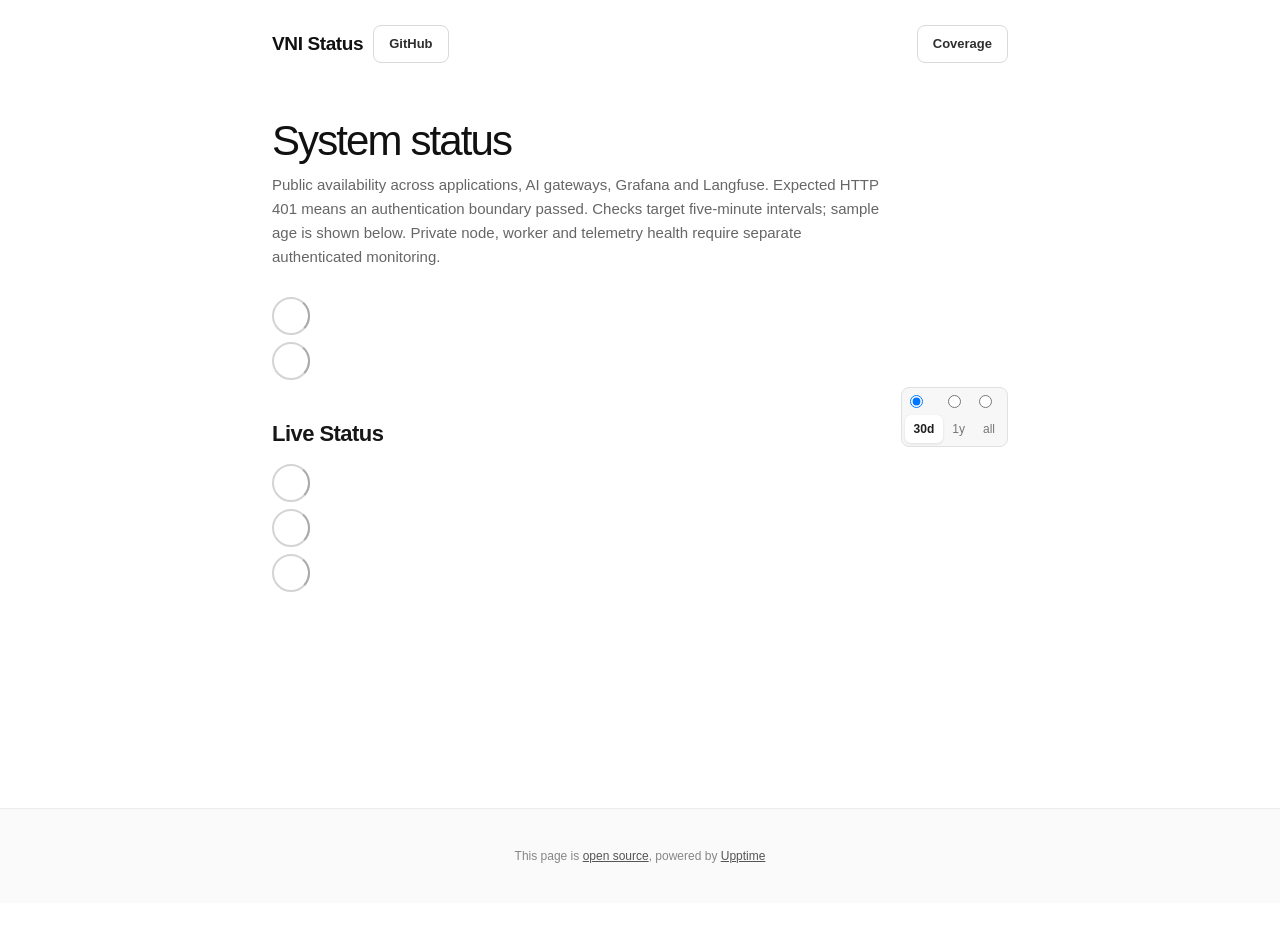
==== commit 6e664c69: "deploy: ebe87a32a323bbc1f3f60761a76fb70d83844678" ====
--- a/index.html
+++ b/index.html
@@ -1,4 +1,4 @@
-<!DOCTYPE html> <html lang=en> <head> <meta charset=utf-8> <meta content="width=device-width,initial-scale=1" name=viewport> <meta content=#333333 name=theme-color> <base href=/service-status/ > <link href=manifest.json rel=manifest crossorigin=use-credentials> <script>__SAPPER__={baseUrl:"/service-status",preloaded:[void 0,{}]};if('serviceWorker' in navigator)navigator.serviceWorker.register('/service-status/service-worker.js');(function(){try{eval("async function x(){}");var main="/service-status/client/client.aae423c7.js"}catch(e){main="/service-status/client/legacy/client.8331f43a.js"};var s=document.createElement("script");try{new Function("if(0)import('')")();s.src=main;s.type="module";s.crossOrigin="use-credentials";}catch(e){s.src="/service-status/client/shimport@2.0.5.js";s.setAttribute("data-main",main);}document.head.appendChild(s);}());</script> <link href=client/client-31a52aa5.css rel=stylesheet><link href=client/createOctokit-a85f76c7.css rel=stylesheet><link href=client/index-b0b6455a.css rel=stylesheet> <title>VNI Services Status</title><link href="https://kitkitkittt.github.io/service-status/openai-status.css?v=daily-ranges-3" rel=stylesheet><link href=https://Kitkitkittt.github.io/service-status/global.css rel=stylesheet><link href=https://raw.githubusercontent.com/upptime/upptime/master/assets/upptime-icon.svg rel=icon type=image/svg><link href=/logo-192.png rel=icon type=image/png><script async defer src="https://kitkitkittt.github.io/service-status/uptime-bars.js?v=daily-ranges-3"></script> <link href=/service-status/client/client.aae423c7.js rel=modulepreload as=script crossorigin=use-credentials><link href=/service-status/client/client-31a52aa5.css rel=preload as=style><link href=/service-status/client/index.ff7ea92b.js rel=modulepreload as=script crossorigin=use-credentials><link href=/service-status/client/createOctokit.ca31615f.js rel=modulepreload as=script crossorigin=use-credentials><link href=/service-status/client/inject_styles.803b7e80.js rel=modulepreload as=script crossorigin=use-credentials><link href=/service-status/client/createOctokit-a85f76c7.css rel=preload as=style><link href=/service-status/client/index-b0b6455a.css rel=preload as=style></head> <body> <div id=sapper> <nav class=svelte-a08hsz><div class="svelte-a08hsz container"> <ul class=svelte-a08hsz><li><a href=/service-status class=svelte-a08hsz target=_self>VNI Status</a> <li><a href=https://github.com/Kitkitkittt/service-status class=svelte-a08hsz target=_self>GitHub</a> </li> </ul></div> </nav> <main class=container> <header class=svelte-ngkazm><h1>System status</h1> <p class="svelte-ngkazm lead">Live availability across VNIBB, Gampo, Research Wiki, 9Router, and other public projects. Protected endpoints are operational when anonymous requests receive HTTP 401.</header> <section class=svelte-8lnl4f><div class="svelte-68jxue loading"><svg class=svelte-68jxue height=38 stroke=#aaa width=38 xmlns=http://www.w3.org/2000/svg><g fill=none fill-rule=evenodd><g stroke-width=2 transform="translate(1 1)"><circle cx=18 cy=18 r=18 stroke-opacity=.5></circle><path d="M36 18c0-9.94-8.06-18-18-18"><animateTransform attributeName=transform dur=1s from="0 18 18" repeatCount=indefinite to="360 18 18" type=rotate></animateTransform></path></g></g></svg></div> </section> <section class=svelte-8lnl4f><div class="svelte-68jxue loading"><svg class=svelte-68jxue height=38 stroke=#aaa width=38 xmlns=http://www.w3.org/2000/svg><g fill=none fill-rule=evenodd><g stroke-width=2 transform="translate(1 1)"><circle cx=18 cy=18 r=18 stroke-opacity=.5></circle><path d="M36 18c0-9.94-8.06-18-18-18"><animateTransform attributeName=transform dur=1s from="0 18 18" repeatCount=indefinite to="360 18 18" type=rotate></animateTransform></path></g></g></svg></div> </section> <div class="svelte-fqsq6s f changed"><h2>Live Status</h2> <form class="svelte-fqsq6s f r"><div><input class=svelte-fqsq6s id=data_day name=d type=radio value=day><label class=svelte-fqsq6s for=data_day>24h</label></div> <div><input class=svelte-fqsq6s id=data_week name=d type=radio value=week checked><label class=svelte-fqsq6s for=data_week>7d</label></div> <div><input class=svelte-fqsq6s id=data_month name=d type=radio value=month><label class=svelte-fqsq6s for=data_month>30d</label></div> <div><input class=svelte-fqsq6s id=data_year name=d type=radio value=year><label class=svelte-fqsq6s for=data_year>1y</label></div> <div><input class=svelte-fqsq6s id=data_all name=d type=radio value=all><label class=svelte-fqsq6s for=data_all>all</label></div></form></div> <section class="svelte-fqsq6s live-status"><div class="svelte-68jxue loading"><svg class=svelte-68jxue height=38 stroke=#aaa width=38 xmlns=http://www.w3.org/2000/svg><g fill=none fill-rule=evenodd><g stroke-width=2 transform="translate(1 1)"><circle cx=18 cy=18 r=18 stroke-opacity=.5></circle><path d="M36 18c0-9.94-8.06-18-18-18"><animateTransform attributeName=transform dur=1s from="0 18 18" repeatCount=indefinite to="360 18 18" type=rotate></animateTransform></path></g></g></svg></div> </section> <section><div class="svelte-68jxue loading"><svg class=svelte-68jxue height=38 stroke=#aaa width=38 xmlns=http://www.w3.org/2000/svg><g fill=none fill-rule=evenodd><g stroke-width=2 transform="translate(1 1)"><circle cx=18 cy=18 r=18 stroke-opacity=.5></circle><path d="M36 18c0-9.94-8.06-18-18-18"><animateTransform attributeName=transform dur=1s from="0 18 18" repeatCount=indefinite to="360 18 18" type=rotate></animateTransform></path></g></g></svg></div> </section> <section><div class="svelte-68jxue loading"><svg class=svelte-68jxue height=38 stroke=#aaa width=38 xmlns=http://www.w3.org/2000/svg><g fill=none fill-rule=evenodd><g stroke-width=2 transform="translate(1 1)"><circle cx=18 cy=18 r=18 stroke-opacity=.5></circle><path d="M36 18c0-9.94-8.06-18-18-18"><animateTransform attributeName=transform dur=1s from="0 18 18" repeatCount=indefinite to="360 18 18" type=rotate></animateTransform></path></g></g></svg></div></section></main> <footer class=svelte-jbr799><p>This page is <a href=https://github.com/Kitkitkittt/service-status>open source</a>, powered by <a href=https://upptime.js.org>Upptime</a></p> </footer></div> <script> try {
+<!DOCTYPE html> <html lang=en> <head> <meta charset=utf-8> <meta content="width=device-width,initial-scale=1" name=viewport> <meta content=#333333 name=theme-color> <base href=/service-status/ > <link href=manifest.json rel=manifest crossorigin=use-credentials> <script>__SAPPER__={baseUrl:"/service-status",preloaded:[void 0,{}]};if('serviceWorker' in navigator)navigator.serviceWorker.register('/service-status/service-worker.js');(function(){try{eval("async function x(){}");var main="/service-status/client/client.d0e278ef.js"}catch(e){main="/service-status/client/legacy/client.3a38e6c6.js"};var s=document.createElement("script");try{new Function("if(0)import('')")();s.src=main;s.type="module";s.crossOrigin="use-credentials";}catch(e){s.src="/service-status/client/shimport@2.0.5.js";s.setAttribute("data-main",main);}document.head.appendChild(s);}());</script> <link href=client/client-31a52aa5.css rel=stylesheet><link href=client/createOctokit-a85f76c7.css rel=stylesheet><link href=client/index-b0b6455a.css rel=stylesheet> <title>VNI Services Status</title><link href="https://kitkitkittt.github.io/service-status/openai-status.css?v=fabric-coverage-1" rel=stylesheet><link href=https://Kitkitkittt.github.io/service-status/global.css rel=stylesheet><link href=https://raw.githubusercontent.com/upptime/upptime/master/assets/upptime-icon.svg rel=icon type=image/svg><link href=/logo-192.png rel=icon type=image/png><script async defer src="https://kitkitkittt.github.io/service-status/uptime-bars.js?v=fabric-coverage-1"></script> <link href=/service-status/client/client.d0e278ef.js rel=modulepreload as=script crossorigin=use-credentials><link href=/service-status/client/client-31a52aa5.css rel=preload as=style><link href=/service-status/client/index.6f02ec2a.js rel=modulepreload as=script crossorigin=use-credentials><link href=/service-status/client/createOctokit.9961793d.js rel=modulepreload as=script crossorigin=use-credentials><link href=/service-status/client/inject_styles.803b7e80.js rel=modulepreload as=script crossorigin=use-credentials><link href=/service-status/client/createOctokit-a85f76c7.css rel=preload as=style><link href=/service-status/client/index-b0b6455a.css rel=preload as=style></head> <body> <div id=sapper> <nav class=svelte-a08hsz><div class="svelte-a08hsz container"> <ul class=svelte-a08hsz><li><a href=/service-status class=svelte-a08hsz target=_self>VNI Status</a> <li><a href=https://github.com/Kitkitkittt/service-status class=svelte-a08hsz target=_self>GitHub</a> <li><a href=https://github.com/Kitkitkittt/service-status/blob/master/COVERAGE.md class=svelte-a08hsz target=_self>Coverage</a> </li> </ul></div> </nav> <main class=container> <header class=svelte-ngkazm><h1>System status</h1> <p class="svelte-ngkazm lead">Public availability across applications, AI gateways, Grafana and Langfuse. Expected HTTP 401 means an authentication boundary passed. Checks target five-minute intervals; sample age is shown below. Private node, worker and telemetry health require separate authenticated monitoring.</header> <section class=svelte-8lnl4f><div class="svelte-68jxue loading"><svg class=svelte-68jxue height=38 stroke=#aaa width=38 xmlns=http://www.w3.org/2000/svg><g fill=none fill-rule=evenodd><g stroke-width=2 transform="translate(1 1)"><circle cx=18 cy=18 r=18 stroke-opacity=.5></circle><path d="M36 18c0-9.94-8.06-18-18-18"><animateTransform attributeName=transform dur=1s from="0 18 18" repeatCount=indefinite to="360 18 18" type=rotate></animateTransform></path></g></g></svg></div> </section> <section class=svelte-8lnl4f><div class="svelte-68jxue loading"><svg class=svelte-68jxue height=38 stroke=#aaa width=38 xmlns=http://www.w3.org/2000/svg><g fill=none fill-rule=evenodd><g stroke-width=2 transform="translate(1 1)"><circle cx=18 cy=18 r=18 stroke-opacity=.5></circle><path d="M36 18c0-9.94-8.06-18-18-18"><animateTransform attributeName=transform dur=1s from="0 18 18" repeatCount=indefinite to="360 18 18" type=rotate></animateTransform></path></g></g></svg></div> </section> <div class="svelte-fqsq6s f changed"><h2>Live Status</h2> <form class="svelte-fqsq6s f r"><div><input class=svelte-fqsq6s id=data_day name=d type=radio value=day><label class=svelte-fqsq6s for=data_day>24h</label></div> <div><input class=svelte-fqsq6s id=data_week name=d type=radio value=week checked><label class=svelte-fqsq6s for=data_week>7d</label></div> <div><input class=svelte-fqsq6s id=data_month name=d type=radio value=month><label class=svelte-fqsq6s for=data_month>30d</label></div> <div><input class=svelte-fqsq6s id=data_year name=d type=radio value=year><label class=svelte-fqsq6s for=data_year>1y</label></div> <div><input class=svelte-fqsq6s id=data_all name=d type=radio value=all><label class=svelte-fqsq6s for=data_all>all</label></div></form></div> <section class="svelte-fqsq6s live-status"><div class="svelte-68jxue loading"><svg class=svelte-68jxue height=38 stroke=#aaa width=38 xmlns=http://www.w3.org/2000/svg><g fill=none fill-rule=evenodd><g stroke-width=2 transform="translate(1 1)"><circle cx=18 cy=18 r=18 stroke-opacity=.5></circle><path d="M36 18c0-9.94-8.06-18-18-18"><animateTransform attributeName=transform dur=1s from="0 18 18" repeatCount=indefinite to="360 18 18" type=rotate></animateTransform></path></g></g></svg></div> </section> <section><div class="svelte-68jxue loading"><svg class=svelte-68jxue height=38 stroke=#aaa width=38 xmlns=http://www.w3.org/2000/svg><g fill=none fill-rule=evenodd><g stroke-width=2 transform="translate(1 1)"><circle cx=18 cy=18 r=18 stroke-opacity=.5></circle><path d="M36 18c0-9.94-8.06-18-18-18"><animateTransform attributeName=transform dur=1s from="0 18 18" repeatCount=indefinite to="360 18 18" type=rotate></animateTransform></path></g></g></svg></div> </section> <section><div class="svelte-68jxue loading"><svg class=svelte-68jxue height=38 stroke=#aaa width=38 xmlns=http://www.w3.org/2000/svg><g fill=none fill-rule=evenodd><g stroke-width=2 transform="translate(1 1)"><circle cx=18 cy=18 r=18 stroke-opacity=.5></circle><path d="M36 18c0-9.94-8.06-18-18-18"><animateTransform attributeName=transform dur=1s from="0 18 18" repeatCount=indefinite to="360 18 18" type=rotate></animateTransform></path></g></g></svg></div></section></main> <footer class=svelte-jbr799><p>This page is <a href=https://github.com/Kitkitkittt/service-status>open source</a>, powered by <a href=https://upptime.js.org>Upptime</a></p> </footer></div> <script> try {
         if (typeof window !== "undefined" && window.navigator && navigator.serviceWorker) {
           navigator.serviceWorker.getRegistrations().then(function (registrations) {
             for (let registration of registrations) {
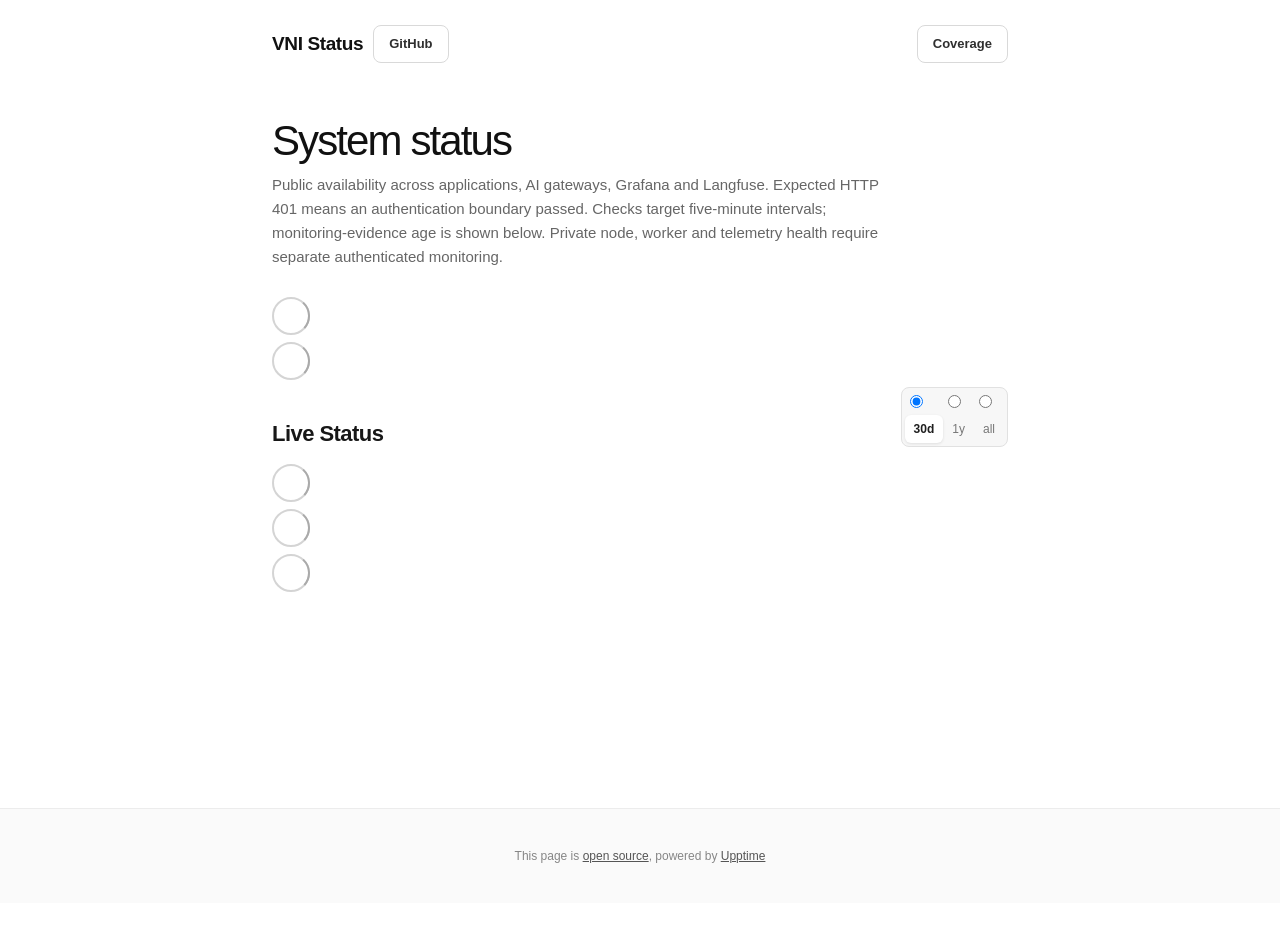
==== commit 652e8298: "deploy: edb0d980e401019247e46ed91347fb99b45b16bf" ====
--- a/index.html
+++ b/index.html
@@ -1,4 +1,4 @@
-<!DOCTYPE html> <html lang=en> <head> <meta charset=utf-8> <meta content="width=device-width,initial-scale=1" name=viewport> <meta content=#333333 name=theme-color> <base href=/service-status/ > <link href=manifest.json rel=manifest crossorigin=use-credentials> <script>__SAPPER__={baseUrl:"/service-status",preloaded:[void 0,{}]};if('serviceWorker' in navigator)navigator.serviceWorker.register('/service-status/service-worker.js');(function(){try{eval("async function x(){}");var main="/service-status/client/client.d0e278ef.js"}catch(e){main="/service-status/client/legacy/client.3a38e6c6.js"};var s=document.createElement("script");try{new Function("if(0)import('')")();s.src=main;s.type="module";s.crossOrigin="use-credentials";}catch(e){s.src="/service-status/client/shimport@2.0.5.js";s.setAttribute("data-main",main);}document.head.appendChild(s);}());</script> <link href=client/client-31a52aa5.css rel=stylesheet><link href=client/createOctokit-a85f76c7.css rel=stylesheet><link href=client/index-b0b6455a.css rel=stylesheet> <title>VNI Services Status</title><link href="https://kitkitkittt.github.io/service-status/openai-status.css?v=fabric-coverage-1" rel=stylesheet><link href=https://Kitkitkittt.github.io/service-status/global.css rel=stylesheet><link href=https://raw.githubusercontent.com/upptime/upptime/master/assets/upptime-icon.svg rel=icon type=image/svg><link href=/logo-192.png rel=icon type=image/png><script async defer src="https://kitkitkittt.github.io/service-status/uptime-bars.js?v=fabric-coverage-1"></script> <link href=/service-status/client/client.d0e278ef.js rel=modulepreload as=script crossorigin=use-credentials><link href=/service-status/client/client-31a52aa5.css rel=preload as=style><link href=/service-status/client/index.6f02ec2a.js rel=modulepreload as=script crossorigin=use-credentials><link href=/service-status/client/createOctokit.9961793d.js rel=modulepreload as=script crossorigin=use-credentials><link href=/service-status/client/inject_styles.803b7e80.js rel=modulepreload as=script crossorigin=use-credentials><link href=/service-status/client/createOctokit-a85f76c7.css rel=preload as=style><link href=/service-status/client/index-b0b6455a.css rel=preload as=style></head> <body> <div id=sapper> <nav class=svelte-a08hsz><div class="svelte-a08hsz container"> <ul class=svelte-a08hsz><li><a href=/service-status class=svelte-a08hsz target=_self>VNI Status</a> <li><a href=https://github.com/Kitkitkittt/service-status class=svelte-a08hsz target=_self>GitHub</a> <li><a href=https://github.com/Kitkitkittt/service-status/blob/master/COVERAGE.md class=svelte-a08hsz target=_self>Coverage</a> </li> </ul></div> </nav> <main class=container> <header class=svelte-ngkazm><h1>System status</h1> <p class="svelte-ngkazm lead">Public availability across applications, AI gateways, Grafana and Langfuse. Expected HTTP 401 means an authentication boundary passed. Checks target five-minute intervals; sample age is shown below. Private node, worker and telemetry health require separate authenticated monitoring.</header> <section class=svelte-8lnl4f><div class="svelte-68jxue loading"><svg class=svelte-68jxue height=38 stroke=#aaa width=38 xmlns=http://www.w3.org/2000/svg><g fill=none fill-rule=evenodd><g stroke-width=2 transform="translate(1 1)"><circle cx=18 cy=18 r=18 stroke-opacity=.5></circle><path d="M36 18c0-9.94-8.06-18-18-18"><animateTransform attributeName=transform dur=1s from="0 18 18" repeatCount=indefinite to="360 18 18" type=rotate></animateTransform></path></g></g></svg></div> </section> <section class=svelte-8lnl4f><div class="svelte-68jxue loading"><svg class=svelte-68jxue height=38 stroke=#aaa width=38 xmlns=http://www.w3.org/2000/svg><g fill=none fill-rule=evenodd><g stroke-width=2 transform="translate(1 1)"><circle cx=18 cy=18 r=18 stroke-opacity=.5></circle><path d="M36 18c0-9.94-8.06-18-18-18"><animateTransform attributeName=transform dur=1s from="0 18 18" repeatCount=indefinite to="360 18 18" type=rotate></animateTransform></path></g></g></svg></div> </section> <div class="svelte-fqsq6s f changed"><h2>Live Status</h2> <form class="svelte-fqsq6s f r"><div><input class=svelte-fqsq6s id=data_day name=d type=radio value=day><label class=svelte-fqsq6s for=data_day>24h</label></div> <div><input class=svelte-fqsq6s id=data_week name=d type=radio value=week checked><label class=svelte-fqsq6s for=data_week>7d</label></div> <div><input class=svelte-fqsq6s id=data_month name=d type=radio value=month><label class=svelte-fqsq6s for=data_month>30d</label></div> <div><input class=svelte-fqsq6s id=data_year name=d type=radio value=year><label class=svelte-fqsq6s for=data_year>1y</label></div> <div><input class=svelte-fqsq6s id=data_all name=d type=radio value=all><label class=svelte-fqsq6s for=data_all>all</label></div></form></div> <section class="svelte-fqsq6s live-status"><div class="svelte-68jxue loading"><svg class=svelte-68jxue height=38 stroke=#aaa width=38 xmlns=http://www.w3.org/2000/svg><g fill=none fill-rule=evenodd><g stroke-width=2 transform="translate(1 1)"><circle cx=18 cy=18 r=18 stroke-opacity=.5></circle><path d="M36 18c0-9.94-8.06-18-18-18"><animateTransform attributeName=transform dur=1s from="0 18 18" repeatCount=indefinite to="360 18 18" type=rotate></animateTransform></path></g></g></svg></div> </section> <section><div class="svelte-68jxue loading"><svg class=svelte-68jxue height=38 stroke=#aaa width=38 xmlns=http://www.w3.org/2000/svg><g fill=none fill-rule=evenodd><g stroke-width=2 transform="translate(1 1)"><circle cx=18 cy=18 r=18 stroke-opacity=.5></circle><path d="M36 18c0-9.94-8.06-18-18-18"><animateTransform attributeName=transform dur=1s from="0 18 18" repeatCount=indefinite to="360 18 18" type=rotate></animateTransform></path></g></g></svg></div> </section> <section><div class="svelte-68jxue loading"><svg class=svelte-68jxue height=38 stroke=#aaa width=38 xmlns=http://www.w3.org/2000/svg><g fill=none fill-rule=evenodd><g stroke-width=2 transform="translate(1 1)"><circle cx=18 cy=18 r=18 stroke-opacity=.5></circle><path d="M36 18c0-9.94-8.06-18-18-18"><animateTransform attributeName=transform dur=1s from="0 18 18" repeatCount=indefinite to="360 18 18" type=rotate></animateTransform></path></g></g></svg></div></section></main> <footer class=svelte-jbr799><p>This page is <a href=https://github.com/Kitkitkittt/service-status>open source</a>, powered by <a href=https://upptime.js.org>Upptime</a></p> </footer></div> <script> try {
+<!DOCTYPE html> <html lang=en> <head> <meta charset=utf-8> <meta content="width=device-width,initial-scale=1" name=viewport> <meta content=#333333 name=theme-color> <base href=/service-status/ > <link href=manifest.json rel=manifest crossorigin=use-credentials> <script>__SAPPER__={baseUrl:"/service-status",preloaded:[void 0,{}]};if('serviceWorker' in navigator)navigator.serviceWorker.register('/service-status/service-worker.js');(function(){try{eval("async function x(){}");var main="/service-status/client/client.bccfa33c.js"}catch(e){main="/service-status/client/legacy/client.7837092b.js"};var s=document.createElement("script");try{new Function("if(0)import('')")();s.src=main;s.type="module";s.crossOrigin="use-credentials";}catch(e){s.src="/service-status/client/shimport@2.0.5.js";s.setAttribute("data-main",main);}document.head.appendChild(s);}());</script> <link href=client/client-31a52aa5.css rel=stylesheet><link href=client/createOctokit-a85f76c7.css rel=stylesheet><link href=client/index-b0b6455a.css rel=stylesheet> <title>VNI Services Status</title><link href="https://kitkitkittt.github.io/service-status/openai-status.css?v=fabric-coverage-1" rel=stylesheet><link href=https://Kitkitkittt.github.io/service-status/global.css rel=stylesheet><link href=https://raw.githubusercontent.com/upptime/upptime/master/assets/upptime-icon.svg rel=icon type=image/svg><link href=/logo-192.png rel=icon type=image/png><script async defer src="https://kitkitkittt.github.io/service-status/uptime-bars.js?v=fabric-coverage-2"></script> <link href=/service-status/client/client.bccfa33c.js rel=modulepreload as=script crossorigin=use-credentials><link href=/service-status/client/client-31a52aa5.css rel=preload as=style><link href=/service-status/client/index.2e4ebd58.js rel=modulepreload as=script crossorigin=use-credentials><link href=/service-status/client/createOctokit.cfb924c0.js rel=modulepreload as=script crossorigin=use-credentials><link href=/service-status/client/inject_styles.803b7e80.js rel=modulepreload as=script crossorigin=use-credentials><link href=/service-status/client/createOctokit-a85f76c7.css rel=preload as=style><link href=/service-status/client/index-b0b6455a.css rel=preload as=style></head> <body> <div id=sapper> <nav class=svelte-a08hsz><div class="svelte-a08hsz container"> <ul class=svelte-a08hsz><li><a href=/service-status class=svelte-a08hsz target=_self>VNI Status</a> <li><a href=https://github.com/Kitkitkittt/service-status class=svelte-a08hsz target=_self>GitHub</a> <li><a href=https://github.com/Kitkitkittt/service-status/blob/master/COVERAGE.md class=svelte-a08hsz target=_self>Coverage</a> </li> </ul></div> </nav> <main class=container> <header class=svelte-ngkazm><h1>System status</h1> <p class="svelte-ngkazm lead">Public availability across applications, AI gateways, Grafana and Langfuse. Expected HTTP 401 means an authentication boundary passed. Checks target five-minute intervals; monitoring-evidence age is shown below. Private node, worker and telemetry health require separate authenticated monitoring.</header> <section class=svelte-8lnl4f><div class="svelte-68jxue loading"><svg class=svelte-68jxue height=38 stroke=#aaa width=38 xmlns=http://www.w3.org/2000/svg><g fill=none fill-rule=evenodd><g stroke-width=2 transform="translate(1 1)"><circle cx=18 cy=18 r=18 stroke-opacity=.5></circle><path d="M36 18c0-9.94-8.06-18-18-18"><animateTransform attributeName=transform dur=1s from="0 18 18" repeatCount=indefinite to="360 18 18" type=rotate></animateTransform></path></g></g></svg></div> </section> <section class=svelte-8lnl4f><div class="svelte-68jxue loading"><svg class=svelte-68jxue height=38 stroke=#aaa width=38 xmlns=http://www.w3.org/2000/svg><g fill=none fill-rule=evenodd><g stroke-width=2 transform="translate(1 1)"><circle cx=18 cy=18 r=18 stroke-opacity=.5></circle><path d="M36 18c0-9.94-8.06-18-18-18"><animateTransform attributeName=transform dur=1s from="0 18 18" repeatCount=indefinite to="360 18 18" type=rotate></animateTransform></path></g></g></svg></div> </section> <div class="svelte-fqsq6s f changed"><h2>Live Status</h2> <form class="svelte-fqsq6s f r"><div><input class=svelte-fqsq6s id=data_day name=d type=radio value=day><label class=svelte-fqsq6s for=data_day>24h</label></div> <div><input class=svelte-fqsq6s id=data_week name=d type=radio value=week checked><label class=svelte-fqsq6s for=data_week>7d</label></div> <div><input class=svelte-fqsq6s id=data_month name=d type=radio value=month><label class=svelte-fqsq6s for=data_month>30d</label></div> <div><input class=svelte-fqsq6s id=data_year name=d type=radio value=year><label class=svelte-fqsq6s for=data_year>1y</label></div> <div><input class=svelte-fqsq6s id=data_all name=d type=radio value=all><label class=svelte-fqsq6s for=data_all>all</label></div></form></div> <section class="svelte-fqsq6s live-status"><div class="svelte-68jxue loading"><svg class=svelte-68jxue height=38 stroke=#aaa width=38 xmlns=http://www.w3.org/2000/svg><g fill=none fill-rule=evenodd><g stroke-width=2 transform="translate(1 1)"><circle cx=18 cy=18 r=18 stroke-opacity=.5></circle><path d="M36 18c0-9.94-8.06-18-18-18"><animateTransform attributeName=transform dur=1s from="0 18 18" repeatCount=indefinite to="360 18 18" type=rotate></animateTransform></path></g></g></svg></div> </section> <section><div class="svelte-68jxue loading"><svg class=svelte-68jxue height=38 stroke=#aaa width=38 xmlns=http://www.w3.org/2000/svg><g fill=none fill-rule=evenodd><g stroke-width=2 transform="translate(1 1)"><circle cx=18 cy=18 r=18 stroke-opacity=.5></circle><path d="M36 18c0-9.94-8.06-18-18-18"><animateTransform attributeName=transform dur=1s from="0 18 18" repeatCount=indefinite to="360 18 18" type=rotate></animateTransform></path></g></g></svg></div> </section> <section><div class="svelte-68jxue loading"><svg class=svelte-68jxue height=38 stroke=#aaa width=38 xmlns=http://www.w3.org/2000/svg><g fill=none fill-rule=evenodd><g stroke-width=2 transform="translate(1 1)"><circle cx=18 cy=18 r=18 stroke-opacity=.5></circle><path d="M36 18c0-9.94-8.06-18-18-18"><animateTransform attributeName=transform dur=1s from="0 18 18" repeatCount=indefinite to="360 18 18" type=rotate></animateTransform></path></g></g></svg></div></section></main> <footer class=svelte-jbr799><p>This page is <a href=https://github.com/Kitkitkittt/service-status>open source</a>, powered by <a href=https://upptime.js.org>Upptime</a></p> </footer></div> <script> try {
         if (typeof window !== "undefined" && window.navigator && navigator.serviceWorker) {
           navigator.serviceWorker.getRegistrations().then(function (registrations) {
             for (let registration of registrations) {
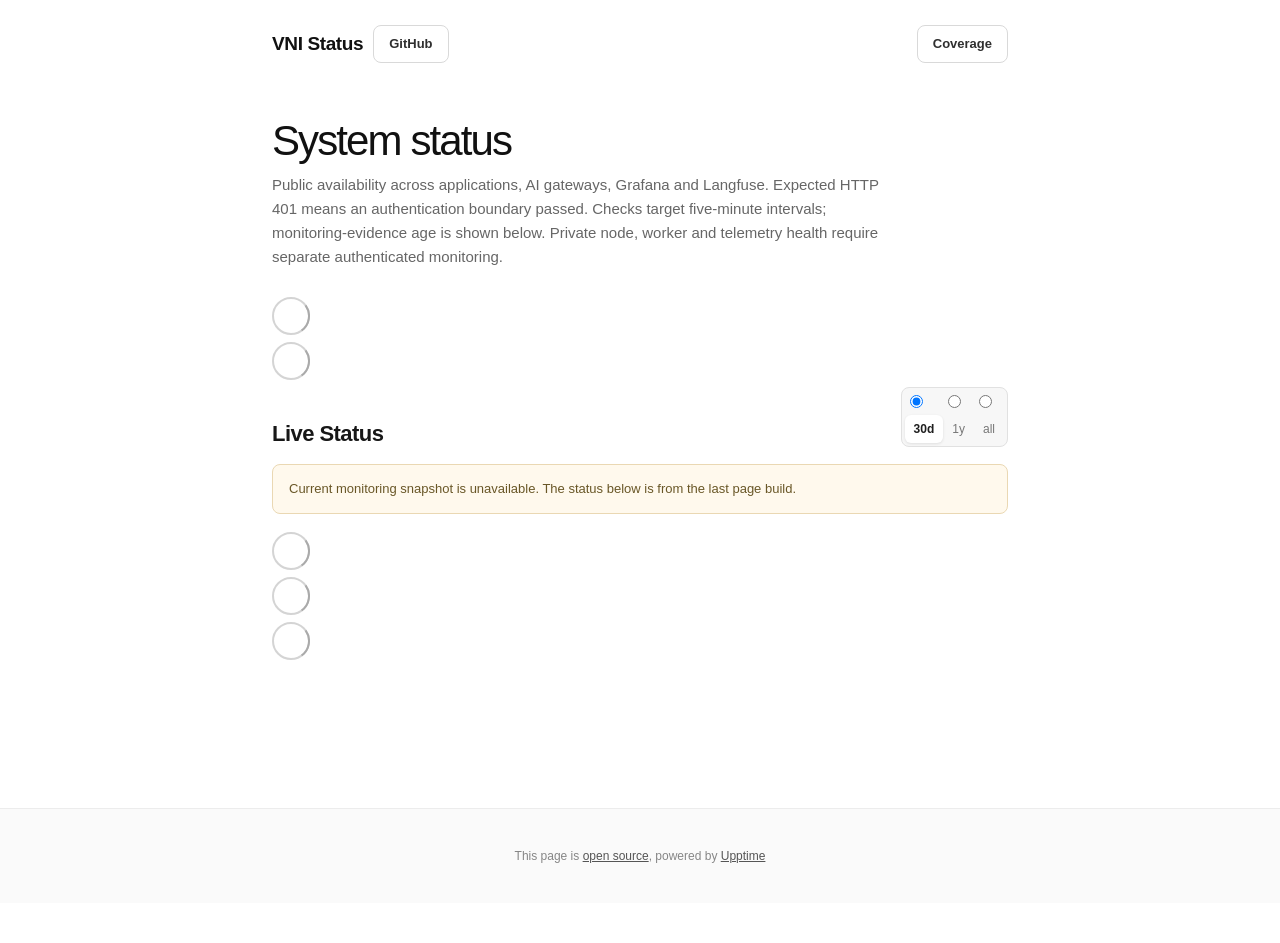
==== commit a7fe36b7: "deploy: dca0c35cd86fa8e2d91c0c02c730e238e7e60bb3" ====
--- a/index.html
+++ b/index.html
@@ -1,4 +1,4 @@
-<!DOCTYPE html> <html lang=en> <head> <meta charset=utf-8> <meta content="width=device-width,initial-scale=1" name=viewport> <meta content=#333333 name=theme-color> <base href=/service-status/ > <link href=manifest.json rel=manifest crossorigin=use-credentials> <script>__SAPPER__={baseUrl:"/service-status",preloaded:[void 0,{}]};if('serviceWorker' in navigator)navigator.serviceWorker.register('/service-status/service-worker.js');(function(){try{eval("async function x(){}");var main="/service-status/client/client.bccfa33c.js"}catch(e){main="/service-status/client/legacy/client.7837092b.js"};var s=document.createElement("script");try{new Function("if(0)import('')")();s.src=main;s.type="module";s.crossOrigin="use-credentials";}catch(e){s.src="/service-status/client/shimport@2.0.5.js";s.setAttribute("data-main",main);}document.head.appendChild(s);}());</script> <link href=client/client-31a52aa5.css rel=stylesheet><link href=client/createOctokit-a85f76c7.css rel=stylesheet><link href=client/index-b0b6455a.css rel=stylesheet> <title>VNI Services Status</title><link href="https://kitkitkittt.github.io/service-status/openai-status.css?v=fabric-coverage-1" rel=stylesheet><link href=https://Kitkitkittt.github.io/service-status/global.css rel=stylesheet><link href=https://raw.githubusercontent.com/upptime/upptime/master/assets/upptime-icon.svg rel=icon type=image/svg><link href=/logo-192.png rel=icon type=image/png><script async defer src="https://kitkitkittt.github.io/service-status/uptime-bars.js?v=fabric-coverage-2"></script> <link href=/service-status/client/client.bccfa33c.js rel=modulepreload as=script crossorigin=use-credentials><link href=/service-status/client/client-31a52aa5.css rel=preload as=style><link href=/service-status/client/index.2e4ebd58.js rel=modulepreload as=script crossorigin=use-credentials><link href=/service-status/client/createOctokit.cfb924c0.js rel=modulepreload as=script crossorigin=use-credentials><link href=/service-status/client/inject_styles.803b7e80.js rel=modulepreload as=script crossorigin=use-credentials><link href=/service-status/client/createOctokit-a85f76c7.css rel=preload as=style><link href=/service-status/client/index-b0b6455a.css rel=preload as=style></head> <body> <div id=sapper> <nav class=svelte-a08hsz><div class="svelte-a08hsz container"> <ul class=svelte-a08hsz><li><a href=/service-status class=svelte-a08hsz target=_self>VNI Status</a> <li><a href=https://github.com/Kitkitkittt/service-status class=svelte-a08hsz target=_self>GitHub</a> <li><a href=https://github.com/Kitkitkittt/service-status/blob/master/COVERAGE.md class=svelte-a08hsz target=_self>Coverage</a> </li> </ul></div> </nav> <main class=container> <header class=svelte-ngkazm><h1>System status</h1> <p class="svelte-ngkazm lead">Public availability across applications, AI gateways, Grafana and Langfuse. Expected HTTP 401 means an authentication boundary passed. Checks target five-minute intervals; monitoring-evidence age is shown below. Private node, worker and telemetry health require separate authenticated monitoring.</header> <section class=svelte-8lnl4f><div class="svelte-68jxue loading"><svg class=svelte-68jxue height=38 stroke=#aaa width=38 xmlns=http://www.w3.org/2000/svg><g fill=none fill-rule=evenodd><g stroke-width=2 transform="translate(1 1)"><circle cx=18 cy=18 r=18 stroke-opacity=.5></circle><path d="M36 18c0-9.94-8.06-18-18-18"><animateTransform attributeName=transform dur=1s from="0 18 18" repeatCount=indefinite to="360 18 18" type=rotate></animateTransform></path></g></g></svg></div> </section> <section class=svelte-8lnl4f><div class="svelte-68jxue loading"><svg class=svelte-68jxue height=38 stroke=#aaa width=38 xmlns=http://www.w3.org/2000/svg><g fill=none fill-rule=evenodd><g stroke-width=2 transform="translate(1 1)"><circle cx=18 cy=18 r=18 stroke-opacity=.5></circle><path d="M36 18c0-9.94-8.06-18-18-18"><animateTransform attributeName=transform dur=1s from="0 18 18" repeatCount=indefinite to="360 18 18" type=rotate></animateTransform></path></g></g></svg></div> </section> <div class="svelte-fqsq6s f changed"><h2>Live Status</h2> <form class="svelte-fqsq6s f r"><div><input class=svelte-fqsq6s id=data_day name=d type=radio value=day><label class=svelte-fqsq6s for=data_day>24h</label></div> <div><input class=svelte-fqsq6s id=data_week name=d type=radio value=week checked><label class=svelte-fqsq6s for=data_week>7d</label></div> <div><input class=svelte-fqsq6s id=data_month name=d type=radio value=month><label class=svelte-fqsq6s for=data_month>30d</label></div> <div><input class=svelte-fqsq6s id=data_year name=d type=radio value=year><label class=svelte-fqsq6s for=data_year>1y</label></div> <div><input class=svelte-fqsq6s id=data_all name=d type=radio value=all><label class=svelte-fqsq6s for=data_all>all</label></div></form></div> <section class="svelte-fqsq6s live-status"><div class="svelte-68jxue loading"><svg class=svelte-68jxue height=38 stroke=#aaa width=38 xmlns=http://www.w3.org/2000/svg><g fill=none fill-rule=evenodd><g stroke-width=2 transform="translate(1 1)"><circle cx=18 cy=18 r=18 stroke-opacity=.5></circle><path d="M36 18c0-9.94-8.06-18-18-18"><animateTransform attributeName=transform dur=1s from="0 18 18" repeatCount=indefinite to="360 18 18" type=rotate></animateTransform></path></g></g></svg></div> </section> <section><div class="svelte-68jxue loading"><svg class=svelte-68jxue height=38 stroke=#aaa width=38 xmlns=http://www.w3.org/2000/svg><g fill=none fill-rule=evenodd><g stroke-width=2 transform="translate(1 1)"><circle cx=18 cy=18 r=18 stroke-opacity=.5></circle><path d="M36 18c0-9.94-8.06-18-18-18"><animateTransform attributeName=transform dur=1s from="0 18 18" repeatCount=indefinite to="360 18 18" type=rotate></animateTransform></path></g></g></svg></div> </section> <section><div class="svelte-68jxue loading"><svg class=svelte-68jxue height=38 stroke=#aaa width=38 xmlns=http://www.w3.org/2000/svg><g fill=none fill-rule=evenodd><g stroke-width=2 transform="translate(1 1)"><circle cx=18 cy=18 r=18 stroke-opacity=.5></circle><path d="M36 18c0-9.94-8.06-18-18-18"><animateTransform attributeName=transform dur=1s from="0 18 18" repeatCount=indefinite to="360 18 18" type=rotate></animateTransform></path></g></g></svg></div></section></main> <footer class=svelte-jbr799><p>This page is <a href=https://github.com/Kitkitkittt/service-status>open source</a>, powered by <a href=https://upptime.js.org>Upptime</a></p> </footer></div> <script> try {
+<!DOCTYPE html> <html lang=en> <head> <meta charset=utf-8> <meta content="width=device-width,initial-scale=1" name=viewport> <meta content=#333333 name=theme-color> <base href=/service-status/ > <link href=manifest.json rel=manifest crossorigin=use-credentials> <script>__SAPPER__={baseUrl:"/service-status",preloaded:[void 0,{}]};if('serviceWorker' in navigator)navigator.serviceWorker.register('/service-status/service-worker.js');(function(){try{eval("async function x(){}");var main="/service-status/client/client.0257ba98.js"}catch(e){main="/service-status/client/legacy/client.65973965.js"};var s=document.createElement("script");try{new Function("if(0)import('')")();s.src=main;s.type="module";s.crossOrigin="use-credentials";}catch(e){s.src="/service-status/client/shimport@2.0.5.js";s.setAttribute("data-main",main);}document.head.appendChild(s);}());</script> <link href=client/client-31a52aa5.css rel=stylesheet><link href=client/createOctokit-a85f76c7.css rel=stylesheet><link href=client/index-b0b6455a.css rel=stylesheet> <title>VNI Services Status</title><link href="https://kitkitkittt.github.io/service-status/openai-status.css?v=status-snapshot-1" rel=stylesheet><link href=https://Kitkitkittt.github.io/service-status/global.css rel=stylesheet><link href=https://raw.githubusercontent.com/upptime/upptime/master/assets/upptime-icon.svg rel=icon type=image/svg><link href=/logo-192.png rel=icon type=image/png><script async defer src="https://kitkitkittt.github.io/service-status/uptime-bars.js?v=status-snapshot-1"></script> <link href=/service-status/client/client.0257ba98.js rel=modulepreload as=script crossorigin=use-credentials><link href=/service-status/client/client-31a52aa5.css rel=preload as=style><link href=/service-status/client/index.7f1df834.js rel=modulepreload as=script crossorigin=use-credentials><link href=/service-status/client/createOctokit.66c1602f.js rel=modulepreload as=script crossorigin=use-credentials><link href=/service-status/client/inject_styles.803b7e80.js rel=modulepreload as=script crossorigin=use-credentials><link href=/service-status/client/createOctokit-a85f76c7.css rel=preload as=style><link href=/service-status/client/index-b0b6455a.css rel=preload as=style></head> <body> <div id=sapper> <nav class=svelte-a08hsz><div class="svelte-a08hsz container"> <ul class=svelte-a08hsz><li><a href=/service-status class=svelte-a08hsz target=_self>VNI Status</a> <li><a href=https://github.com/Kitkitkittt/service-status class=svelte-a08hsz target=_self>GitHub</a> <li><a href=https://github.com/Kitkitkittt/service-status/blob/master/COVERAGE.md class=svelte-a08hsz target=_self>Coverage</a> </li> </ul></div> </nav> <main class=container> <header class=svelte-ngkazm><h1>System status</h1> <p class="svelte-ngkazm lead">Public availability across applications, AI gateways, Grafana and Langfuse. Expected HTTP 401 means an authentication boundary passed. Checks target five-minute intervals; monitoring-evidence age is shown below. Private node, worker and telemetry health require separate authenticated monitoring.</header> <section class=svelte-8lnl4f><div class="svelte-68jxue loading"><svg class=svelte-68jxue height=38 stroke=#aaa width=38 xmlns=http://www.w3.org/2000/svg><g fill=none fill-rule=evenodd><g stroke-width=2 transform="translate(1 1)"><circle cx=18 cy=18 r=18 stroke-opacity=.5></circle><path d="M36 18c0-9.94-8.06-18-18-18"><animateTransform attributeName=transform dur=1s from="0 18 18" repeatCount=indefinite to="360 18 18" type=rotate></animateTransform></path></g></g></svg></div> </section> <section class=svelte-8lnl4f><div class="svelte-68jxue loading"><svg class=svelte-68jxue height=38 stroke=#aaa width=38 xmlns=http://www.w3.org/2000/svg><g fill=none fill-rule=evenodd><g stroke-width=2 transform="translate(1 1)"><circle cx=18 cy=18 r=18 stroke-opacity=.5></circle><path d="M36 18c0-9.94-8.06-18-18-18"><animateTransform attributeName=transform dur=1s from="0 18 18" repeatCount=indefinite to="360 18 18" type=rotate></animateTransform></path></g></g></svg></div> </section> <div class="svelte-fqsq6s f changed"><h2>Live Status</h2> <form class="svelte-fqsq6s f r"><div><input class=svelte-fqsq6s id=data_day name=d type=radio value=day><label class=svelte-fqsq6s for=data_day>24h</label></div> <div><input class=svelte-fqsq6s id=data_week name=d type=radio value=week checked><label class=svelte-fqsq6s for=data_week>7d</label></div> <div><input class=svelte-fqsq6s id=data_month name=d type=radio value=month><label class=svelte-fqsq6s for=data_month>30d</label></div> <div><input class=svelte-fqsq6s id=data_year name=d type=radio value=year><label class=svelte-fqsq6s for=data_year>1y</label></div> <div><input class=svelte-fqsq6s id=data_all name=d type=radio value=all><label class=svelte-fqsq6s for=data_all>all</label></div></form></div> <section class="svelte-fqsq6s live-status"><div class="svelte-68jxue loading"><svg class=svelte-68jxue height=38 stroke=#aaa width=38 xmlns=http://www.w3.org/2000/svg><g fill=none fill-rule=evenodd><g stroke-width=2 transform="translate(1 1)"><circle cx=18 cy=18 r=18 stroke-opacity=.5></circle><path d="M36 18c0-9.94-8.06-18-18-18"><animateTransform attributeName=transform dur=1s from="0 18 18" repeatCount=indefinite to="360 18 18" type=rotate></animateTransform></path></g></g></svg></div> </section> <section><div class="svelte-68jxue loading"><svg class=svelte-68jxue height=38 stroke=#aaa width=38 xmlns=http://www.w3.org/2000/svg><g fill=none fill-rule=evenodd><g stroke-width=2 transform="translate(1 1)"><circle cx=18 cy=18 r=18 stroke-opacity=.5></circle><path d="M36 18c0-9.94-8.06-18-18-18"><animateTransform attributeName=transform dur=1s from="0 18 18" repeatCount=indefinite to="360 18 18" type=rotate></animateTransform></path></g></g></svg></div> </section> <section><div class="svelte-68jxue loading"><svg class=svelte-68jxue height=38 stroke=#aaa width=38 xmlns=http://www.w3.org/2000/svg><g fill=none fill-rule=evenodd><g stroke-width=2 transform="translate(1 1)"><circle cx=18 cy=18 r=18 stroke-opacity=.5></circle><path d="M36 18c0-9.94-8.06-18-18-18"><animateTransform attributeName=transform dur=1s from="0 18 18" repeatCount=indefinite to="360 18 18" type=rotate></animateTransform></path></g></g></svg></div></section></main> <footer class=svelte-jbr799><p>This page is <a href=https://github.com/Kitkitkittt/service-status>open source</a>, powered by <a href=https://upptime.js.org>Upptime</a></p> </footer></div> <script> try {
         if (typeof window !== "undefined" && window.navigator && navigator.serviceWorker) {
           navigator.serviceWorker.getRegistrations().then(function (registrations) {
             for (let registration of registrations) {
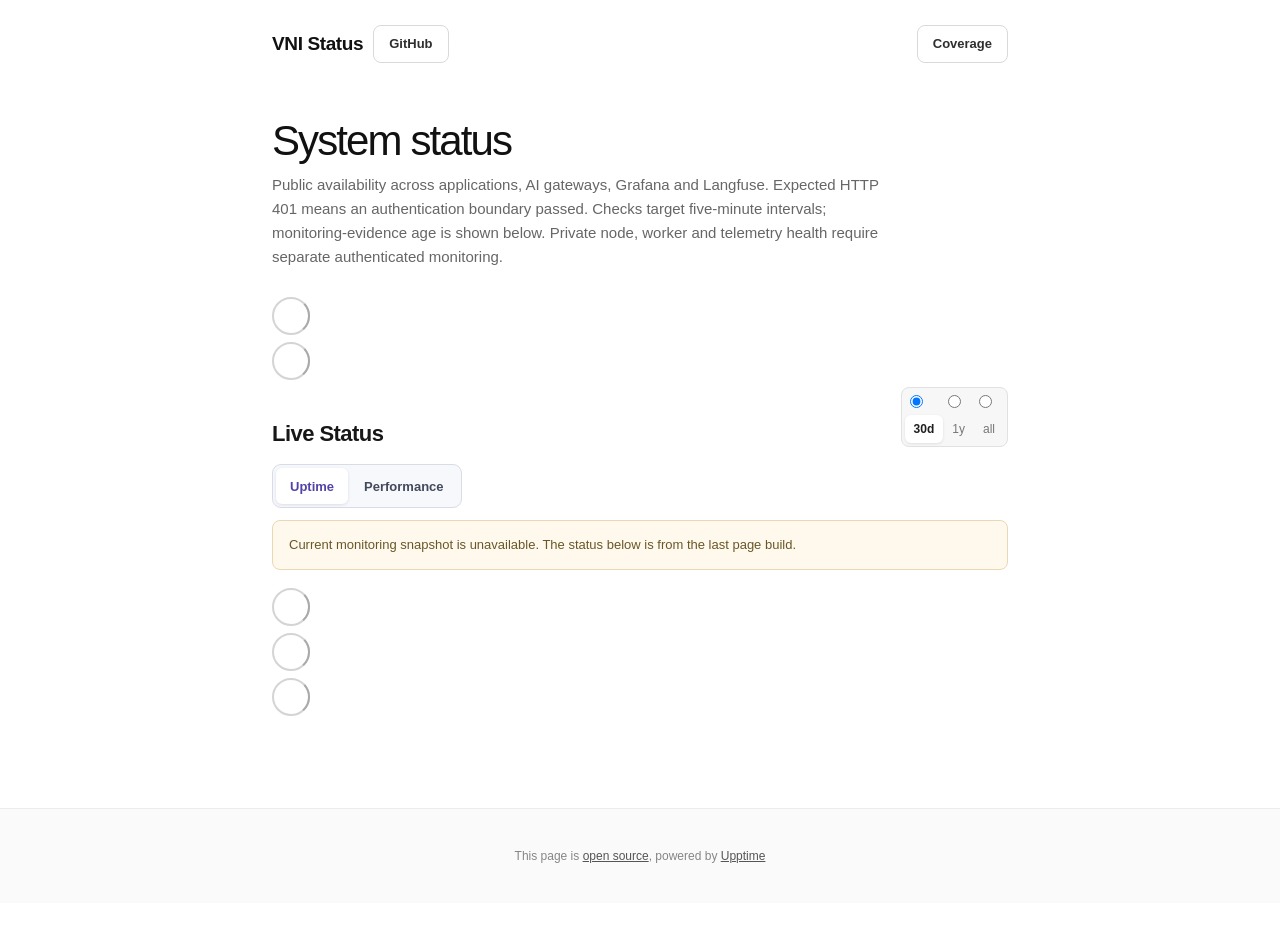
==== commit 71f45ce8: "deploy: b6f165a89b153a577904c1e18db98aea58c92e11" ====
--- a/index.html
+++ b/index.html
@@ -1,4 +1,4 @@
-<!DOCTYPE html> <html lang=en> <head> <meta charset=utf-8> <meta content="width=device-width,initial-scale=1" name=viewport> <meta content=#333333 name=theme-color> <base href=/service-status/ > <link href=manifest.json rel=manifest crossorigin=use-credentials> <script>__SAPPER__={baseUrl:"/service-status",preloaded:[void 0,{}]};if('serviceWorker' in navigator)navigator.serviceWorker.register('/service-status/service-worker.js');(function(){try{eval("async function x(){}");var main="/service-status/client/client.0257ba98.js"}catch(e){main="/service-status/client/legacy/client.65973965.js"};var s=document.createElement("script");try{new Function("if(0)import('')")();s.src=main;s.type="module";s.crossOrigin="use-credentials";}catch(e){s.src="/service-status/client/shimport@2.0.5.js";s.setAttribute("data-main",main);}document.head.appendChild(s);}());</script> <link href=client/client-31a52aa5.css rel=stylesheet><link href=client/createOctokit-a85f76c7.css rel=stylesheet><link href=client/index-b0b6455a.css rel=stylesheet> <title>VNI Services Status</title><link href="https://kitkitkittt.github.io/service-status/openai-status.css?v=status-snapshot-1" rel=stylesheet><link href=https://Kitkitkittt.github.io/service-status/global.css rel=stylesheet><link href=https://raw.githubusercontent.com/upptime/upptime/master/assets/upptime-icon.svg rel=icon type=image/svg><link href=/logo-192.png rel=icon type=image/png><script async defer src="https://kitkitkittt.github.io/service-status/uptime-bars.js?v=status-snapshot-1"></script> <link href=/service-status/client/client.0257ba98.js rel=modulepreload as=script crossorigin=use-credentials><link href=/service-status/client/client-31a52aa5.css rel=preload as=style><link href=/service-status/client/index.7f1df834.js rel=modulepreload as=script crossorigin=use-credentials><link href=/service-status/client/createOctokit.66c1602f.js rel=modulepreload as=script crossorigin=use-credentials><link href=/service-status/client/inject_styles.803b7e80.js rel=modulepreload as=script crossorigin=use-credentials><link href=/service-status/client/createOctokit-a85f76c7.css rel=preload as=style><link href=/service-status/client/index-b0b6455a.css rel=preload as=style></head> <body> <div id=sapper> <nav class=svelte-a08hsz><div class="svelte-a08hsz container"> <ul class=svelte-a08hsz><li><a href=/service-status class=svelte-a08hsz target=_self>VNI Status</a> <li><a href=https://github.com/Kitkitkittt/service-status class=svelte-a08hsz target=_self>GitHub</a> <li><a href=https://github.com/Kitkitkittt/service-status/blob/master/COVERAGE.md class=svelte-a08hsz target=_self>Coverage</a> </li> </ul></div> </nav> <main class=container> <header class=svelte-ngkazm><h1>System status</h1> <p class="svelte-ngkazm lead">Public availability across applications, AI gateways, Grafana and Langfuse. Expected HTTP 401 means an authentication boundary passed. Checks target five-minute intervals; monitoring-evidence age is shown below. Private node, worker and telemetry health require separate authenticated monitoring.</header> <section class=svelte-8lnl4f><div class="svelte-68jxue loading"><svg class=svelte-68jxue height=38 stroke=#aaa width=38 xmlns=http://www.w3.org/2000/svg><g fill=none fill-rule=evenodd><g stroke-width=2 transform="translate(1 1)"><circle cx=18 cy=18 r=18 stroke-opacity=.5></circle><path d="M36 18c0-9.94-8.06-18-18-18"><animateTransform attributeName=transform dur=1s from="0 18 18" repeatCount=indefinite to="360 18 18" type=rotate></animateTransform></path></g></g></svg></div> </section> <section class=svelte-8lnl4f><div class="svelte-68jxue loading"><svg class=svelte-68jxue height=38 stroke=#aaa width=38 xmlns=http://www.w3.org/2000/svg><g fill=none fill-rule=evenodd><g stroke-width=2 transform="translate(1 1)"><circle cx=18 cy=18 r=18 stroke-opacity=.5></circle><path d="M36 18c0-9.94-8.06-18-18-18"><animateTransform attributeName=transform dur=1s from="0 18 18" repeatCount=indefinite to="360 18 18" type=rotate></animateTransform></path></g></g></svg></div> </section> <div class="svelte-fqsq6s f changed"><h2>Live Status</h2> <form class="svelte-fqsq6s f r"><div><input class=svelte-fqsq6s id=data_day name=d type=radio value=day><label class=svelte-fqsq6s for=data_day>24h</label></div> <div><input class=svelte-fqsq6s id=data_week name=d type=radio value=week checked><label class=svelte-fqsq6s for=data_week>7d</label></div> <div><input class=svelte-fqsq6s id=data_month name=d type=radio value=month><label class=svelte-fqsq6s for=data_month>30d</label></div> <div><input class=svelte-fqsq6s id=data_year name=d type=radio value=year><label class=svelte-fqsq6s for=data_year>1y</label></div> <div><input class=svelte-fqsq6s id=data_all name=d type=radio value=all><label class=svelte-fqsq6s for=data_all>all</label></div></form></div> <section class="svelte-fqsq6s live-status"><div class="svelte-68jxue loading"><svg class=svelte-68jxue height=38 stroke=#aaa width=38 xmlns=http://www.w3.org/2000/svg><g fill=none fill-rule=evenodd><g stroke-width=2 transform="translate(1 1)"><circle cx=18 cy=18 r=18 stroke-opacity=.5></circle><path d="M36 18c0-9.94-8.06-18-18-18"><animateTransform attributeName=transform dur=1s from="0 18 18" repeatCount=indefinite to="360 18 18" type=rotate></animateTransform></path></g></g></svg></div> </section> <section><div class="svelte-68jxue loading"><svg class=svelte-68jxue height=38 stroke=#aaa width=38 xmlns=http://www.w3.org/2000/svg><g fill=none fill-rule=evenodd><g stroke-width=2 transform="translate(1 1)"><circle cx=18 cy=18 r=18 stroke-opacity=.5></circle><path d="M36 18c0-9.94-8.06-18-18-18"><animateTransform attributeName=transform dur=1s from="0 18 18" repeatCount=indefinite to="360 18 18" type=rotate></animateTransform></path></g></g></svg></div> </section> <section><div class="svelte-68jxue loading"><svg class=svelte-68jxue height=38 stroke=#aaa width=38 xmlns=http://www.w3.org/2000/svg><g fill=none fill-rule=evenodd><g stroke-width=2 transform="translate(1 1)"><circle cx=18 cy=18 r=18 stroke-opacity=.5></circle><path d="M36 18c0-9.94-8.06-18-18-18"><animateTransform attributeName=transform dur=1s from="0 18 18" repeatCount=indefinite to="360 18 18" type=rotate></animateTransform></path></g></g></svg></div></section></main> <footer class=svelte-jbr799><p>This page is <a href=https://github.com/Kitkitkittt/service-status>open source</a>, powered by <a href=https://upptime.js.org>Upptime</a></p> </footer></div> <script> try {
+<!DOCTYPE html> <html lang=en> <head> <meta charset=utf-8> <meta content="width=device-width,initial-scale=1" name=viewport> <meta content=#333333 name=theme-color> <base href=/service-status/ > <link href=manifest.json rel=manifest crossorigin=use-credentials> <script>__SAPPER__={baseUrl:"/service-status",preloaded:[void 0,{}]};if('serviceWorker' in navigator)navigator.serviceWorker.register('/service-status/service-worker.js');(function(){try{eval("async function x(){}");var main="/service-status/client/client.5eb82fab.js"}catch(e){main="/service-status/client/legacy/client.41c813d7.js"};var s=document.createElement("script");try{new Function("if(0)import('')")();s.src=main;s.type="module";s.crossOrigin="use-credentials";}catch(e){s.src="/service-status/client/shimport@2.0.5.js";s.setAttribute("data-main",main);}document.head.appendChild(s);}());</script> <link href=client/client-31a52aa5.css rel=stylesheet><link href=client/createOctokit-a85f76c7.css rel=stylesheet><link href=client/index-b0b6455a.css rel=stylesheet> <title>VNI Services Status</title><link href="https://kitkitkittt.github.io/service-status/openai-status.css?v=status-performance-1" rel=stylesheet><link href=https://Kitkitkittt.github.io/service-status/global.css rel=stylesheet><link href=https://raw.githubusercontent.com/upptime/upptime/master/assets/upptime-icon.svg rel=icon type=image/svg><link href=/logo-192.png rel=icon type=image/png><script async defer src="https://kitkitkittt.github.io/service-status/uptime-bars.js?v=status-performance-1"></script> <link href=/service-status/client/client.5eb82fab.js rel=modulepreload as=script crossorigin=use-credentials><link href=/service-status/client/client-31a52aa5.css rel=preload as=style><link href=/service-status/client/index.82ac709c.js rel=modulepreload as=script crossorigin=use-credentials><link href=/service-status/client/createOctokit.02c89c1e.js rel=modulepreload as=script crossorigin=use-credentials><link href=/service-status/client/inject_styles.803b7e80.js rel=modulepreload as=script crossorigin=use-credentials><link href=/service-status/client/createOctokit-a85f76c7.css rel=preload as=style><link href=/service-status/client/index-b0b6455a.css rel=preload as=style></head> <body> <div id=sapper> <nav class=svelte-a08hsz><div class="svelte-a08hsz container"> <ul class=svelte-a08hsz><li><a href=/service-status class=svelte-a08hsz target=_self>VNI Status</a> <li><a href=https://github.com/Kitkitkittt/service-status class=svelte-a08hsz target=_self>GitHub</a> <li><a href=https://github.com/Kitkitkittt/service-status/blob/master/COVERAGE.md class=svelte-a08hsz target=_self>Coverage</a> </li> </ul></div> </nav> <main class=container> <header class=svelte-ngkazm><h1>System status</h1> <p class="svelte-ngkazm lead">Public availability across applications, AI gateways, Grafana and Langfuse. Expected HTTP 401 means an authentication boundary passed. Checks target five-minute intervals; monitoring-evidence age is shown below. Private node, worker and telemetry health require separate authenticated monitoring.</header> <section class=svelte-8lnl4f><div class="svelte-68jxue loading"><svg class=svelte-68jxue height=38 stroke=#aaa width=38 xmlns=http://www.w3.org/2000/svg><g fill=none fill-rule=evenodd><g stroke-width=2 transform="translate(1 1)"><circle cx=18 cy=18 r=18 stroke-opacity=.5></circle><path d="M36 18c0-9.94-8.06-18-18-18"><animateTransform attributeName=transform dur=1s from="0 18 18" repeatCount=indefinite to="360 18 18" type=rotate></animateTransform></path></g></g></svg></div> </section> <section class=svelte-8lnl4f><div class="svelte-68jxue loading"><svg class=svelte-68jxue height=38 stroke=#aaa width=38 xmlns=http://www.w3.org/2000/svg><g fill=none fill-rule=evenodd><g stroke-width=2 transform="translate(1 1)"><circle cx=18 cy=18 r=18 stroke-opacity=.5></circle><path d="M36 18c0-9.94-8.06-18-18-18"><animateTransform attributeName=transform dur=1s from="0 18 18" repeatCount=indefinite to="360 18 18" type=rotate></animateTransform></path></g></g></svg></div> </section> <div class="svelte-fqsq6s f changed"><h2>Live Status</h2> <form class="svelte-fqsq6s f r"><div><input class=svelte-fqsq6s id=data_day name=d type=radio value=day><label class=svelte-fqsq6s for=data_day>24h</label></div> <div><input class=svelte-fqsq6s id=data_week name=d type=radio value=week checked><label class=svelte-fqsq6s for=data_week>7d</label></div> <div><input class=svelte-fqsq6s id=data_month name=d type=radio value=month><label class=svelte-fqsq6s for=data_month>30d</label></div> <div><input class=svelte-fqsq6s id=data_year name=d type=radio value=year><label class=svelte-fqsq6s for=data_year>1y</label></div> <div><input class=svelte-fqsq6s id=data_all name=d type=radio value=all><label class=svelte-fqsq6s for=data_all>all</label></div></form></div> <section class="svelte-fqsq6s live-status"><div class="svelte-68jxue loading"><svg class=svelte-68jxue height=38 stroke=#aaa width=38 xmlns=http://www.w3.org/2000/svg><g fill=none fill-rule=evenodd><g stroke-width=2 transform="translate(1 1)"><circle cx=18 cy=18 r=18 stroke-opacity=.5></circle><path d="M36 18c0-9.94-8.06-18-18-18"><animateTransform attributeName=transform dur=1s from="0 18 18" repeatCount=indefinite to="360 18 18" type=rotate></animateTransform></path></g></g></svg></div> </section> <section><div class="svelte-68jxue loading"><svg class=svelte-68jxue height=38 stroke=#aaa width=38 xmlns=http://www.w3.org/2000/svg><g fill=none fill-rule=evenodd><g stroke-width=2 transform="translate(1 1)"><circle cx=18 cy=18 r=18 stroke-opacity=.5></circle><path d="M36 18c0-9.94-8.06-18-18-18"><animateTransform attributeName=transform dur=1s from="0 18 18" repeatCount=indefinite to="360 18 18" type=rotate></animateTransform></path></g></g></svg></div> </section> <section><div class="svelte-68jxue loading"><svg class=svelte-68jxue height=38 stroke=#aaa width=38 xmlns=http://www.w3.org/2000/svg><g fill=none fill-rule=evenodd><g stroke-width=2 transform="translate(1 1)"><circle cx=18 cy=18 r=18 stroke-opacity=.5></circle><path d="M36 18c0-9.94-8.06-18-18-18"><animateTransform attributeName=transform dur=1s from="0 18 18" repeatCount=indefinite to="360 18 18" type=rotate></animateTransform></path></g></g></svg></div></section></main> <footer class=svelte-jbr799><p>This page is <a href=https://github.com/Kitkitkittt/service-status>open source</a>, powered by <a href=https://upptime.js.org>Upptime</a></p> </footer></div> <script> try {
         if (typeof window !== "undefined" && window.navigator && navigator.serviceWorker) {
           navigator.serviceWorker.getRegistrations().then(function (registrations) {
             for (let registration of registrations) {
